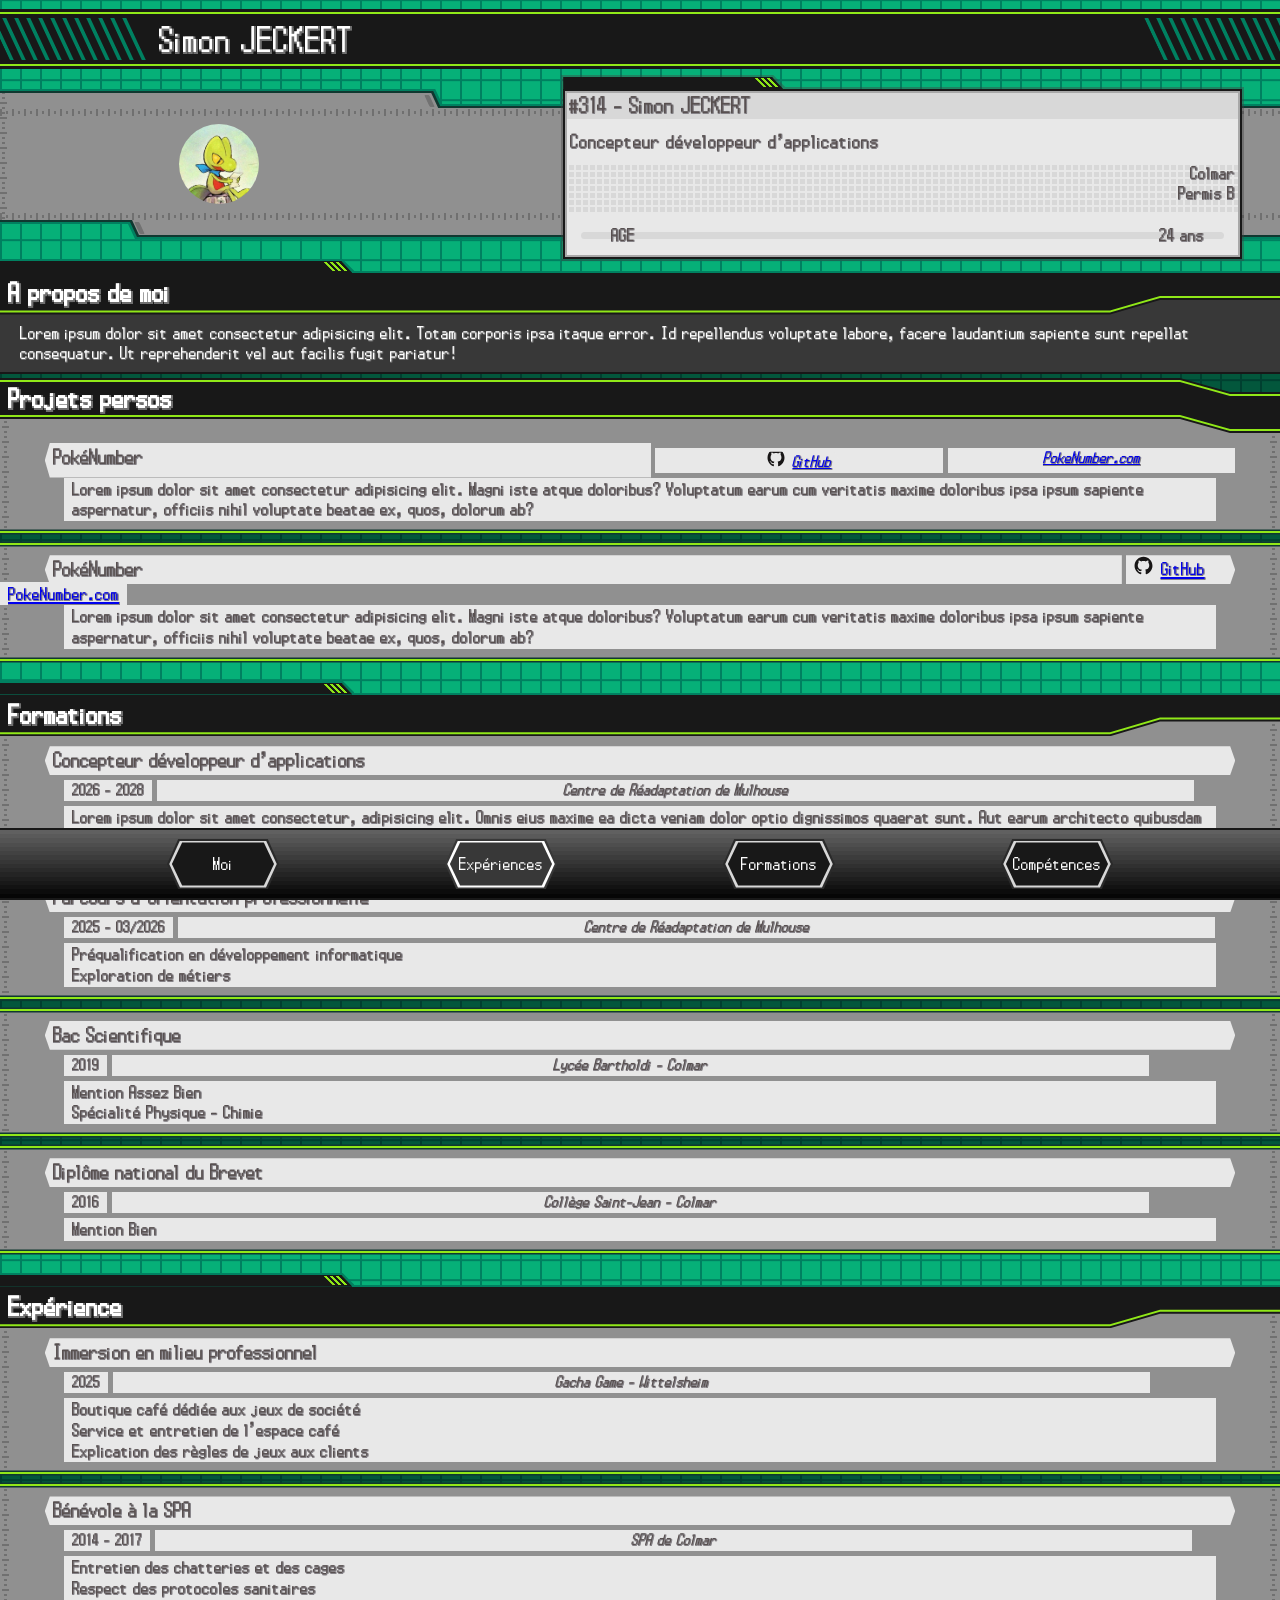
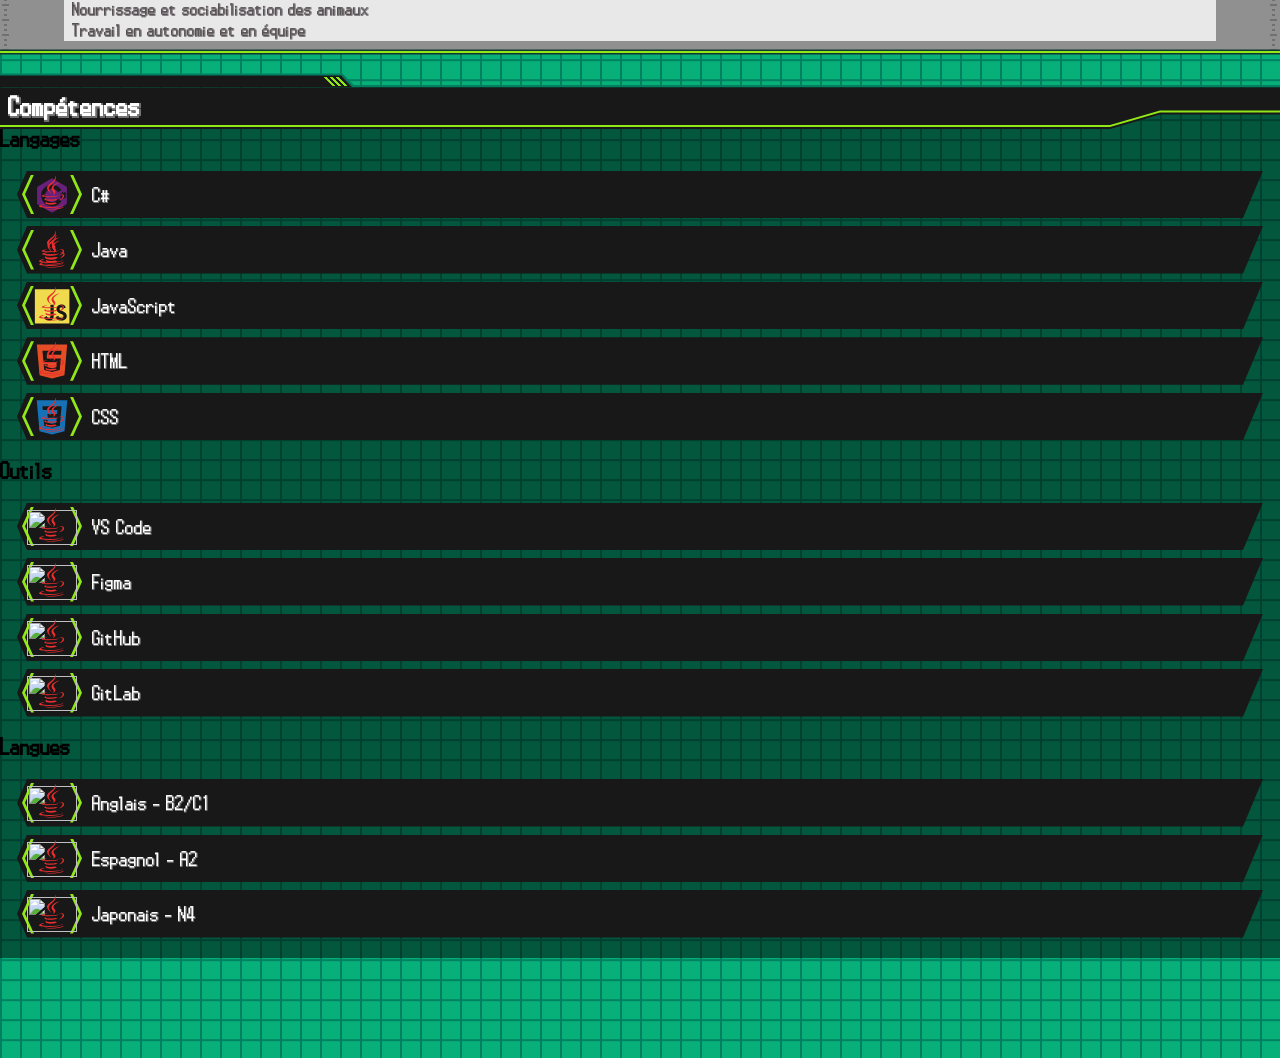
==== docs/index.html @ 5d9e21a4 "proj" ====
<!DOCTYPE html>
<html lang="fr-FR">

<head>
    <meta charset="UTF-8">
    <meta name="viewport" content="width=device-width, initial-scale=1.0">
    <title>Simon JECKERT</title>
    <link rel="stylesheet" href="style.css">
    <meta name="theme-color" content="#06b078">
    <script src="./main.js" defer></script>
</head>

<body>
    <header class="header">
        <div class="lines header__lines"></div>
        <h1>Simon JECKERT</h1>
        <div class="lines header__lines"></div>
    </header>
    <main>

        <article class="me">
            <div class="me__bg_wrapper_wrapper">
                <div class="me__bg_wrapper">
                    <div class="me__bg">
                        <div class="me__bg__line me__bg__line1"></div>
                        <div class="me__bg__line me__bg__line2"></div>
                    </div>
                </div>
            </div>
            <img class="me__img" src="./assets/img/arcko.jpg" alt="">
            <div class="me__box">
                <div class="box_decoration__shadow">
                    <div class="box_decoration">
                        <div class="lines box_decoration__lines"></div>
                    </div>
                </div>
                <header>#314 - Simon JECKERT</header>
                <h2>Concepteur développeur d'applications</h2>
                <div class="square_back">
                    <span>Colmar</span>
                    <br>
                    <span>Permis B</span>
                </div>
                <div class="me__box__other">
                    <div class="me__box__other__info">
                        <span>age</span>
                        <span>24 ans</span>

                    </div>
                </div>

            </div>
        </article>


        <article class="tab" id="me_tab">

            <div class="box_decoration__shadow">
                <div class="box_decoration">
                    <div class="lines box_decoration__lines"></div>
                </div>
            </div>

            <header class="tab__header">
                <h2>A propos de moi</h2>
            </header>

            <p id="me__about">Lorem ipsum dolor sit amet consectetur adipisicing elit. Totam corporis ipsa itaque error.
                Id
                repellendus
                voluptate labore, facere laudantium sapiente sunt repellat consequatur. Ut reprehenderit vel aut
                facilis
                fugit pariatur!</p>


            <section class="projects">
                <header class="section__header">
                    <h2>Projets persos</h2>
                </header>
                <article class="tab__item">
                    <header class="tab__item__header">
                        <h3>PokéNumber</h3>
                        <div>
                            <span><a href="https://github.com/Siclemon/PokeNumber" class="github_link">GitHub</a></span>
                            <span><a href="http://pokenumber.com">PokeNumber.com</a></span>
                        </div>
                    </header>
                    <p>Lorem ipsum dolor sit amet consectetur adipisicing elit. Magni iste atque doloribus? Voluptatum
                        earum cum veritatis maxime doloribus ipsa ipsum sapiente aspernatur, officiis nihil voluptate
                        beatae ex, quos, dolorum ab?</p>
                </article>

                <article class="tab__item">
                    <header class="tab__item__header">
                        <h3>PokéNumber</h3>
                        <a href="https://github.com/Siclemon/PokeNumber" class="github_link">GitHub</a>
                    </header>
                    <a href="http://pokenumber.com" class="me__project__link">PokeNumber.com</a>
                    <p>Lorem ipsum dolor sit amet consectetur adipisicing elit. Magni iste atque doloribus? Voluptatum
                        earum cum veritatis maxime doloribus ipsa ipsum sapiente aspernatur, officiis nihil voluptate
                        beatae ex, quos, dolorum ab?</p>
                </article>
            </section>

        </article>

        <article class="tab" id="education_tab">
            <div class="box_decoration__shadow">
                <div class="box_decoration">
                    <div class="lines box_decoration__lines"></div>
                </div>
            </div>
            <header class="tab__header">
                <h2>Formations</h2>
            </header>
            <article class="tab__item">
                <header class="tab__item__header">
                    <h3>Concepteur développeur d'applications</h3>
                    <div>
                        <time datetime="2026">2026 - 2028</time>
                        <span>Centre de Réadaptation de Mulhouse</span>
                    </div>
                </header>
                <p>Lorem ipsum dolor sit amet consectetur, adipisicing elit. Omnis eius maxime ea dicta veniam dolor
                    optio dignissimos quaerat sunt. Aut earum architecto quibusdam dolorum quidem, non reprehenderit
                    atque aliquid at.</p>
            </article>
            <article class="tab__item">
                <header class="tab__item__header">
                    <h3>Parcours d'orientation professionnelle</h3>
                    <div>
                        <time datetime="">2025 - 03/2026</time>
                        <span>Centre de Réadaptation de Mulhouse</span>
                    </div>
                </header>
                <ul>
                    <li>Préqualification en développement informatique</li>
                    <li>Exploration de métiers</li>
                </ul>
            </article>
            <article class="tab__item">
                <header class="tab__item__header">
                    <h3>Bac Scientifique</h3>
                    <div>
                        <time datetime="">2019</time>
                        <span>Lycée Bartholdi - Colmar</span>
                    </div>
                </header>
                <ul>
                    <li>Mention Assez Bien</li>
                    <li>Spécialité Physique - Chimie</li>
                </ul>
            </article>
            <article class="tab__item">
                <header class="tab__item__header">
                    <h3>Diplôme national du Brevet</h3>
                    <div>
                        <time datetime="">2016</time>
                        <span>Collège Saint-Jean - Colmar</span>
                    </div>
                </header>
                <ul>
                    <li>Mention Bien</li>
                </ul>
            </article>
        </article>

        <article class="tab" id="experience_tab">
            <div class="box_decoration__shadow">
                <div class="box_decoration">
                    <div class="lines box_decoration__lines"></div>
                </div>
            </div>
            <header class="tab__header">
                <h2>Expérience</h2>
            </header>
            <article class="tab__item">
                <header class="tab__item__header">
                    <h3>Immersion en milieu professionnel</h3>
                    <div>
                        <time datetime="2026">2025</time>
                        <span>Gacha Game - Wittelsheim</span>
                    </div>
                </header>
                <ul>
                    <li>Boutique café dédiée aux jeux de société</li>
                    <li>Service et entretien de l’espace café</li>
                    <li>Explication des règles de jeux aux clients</li>
                </ul>
            </article>
            <article class="tab__item">
                <header class="tab__item__header">
                    <h3>Bénévole à la SPA</h3>
                    <div>
                        <time datetime="">2014 - 2017</time>
                        <span>SPA de Colmar</span>
                    </div>
                </header>
                <ul>
                    <li>Entretien des chatteries et des cages</li>
                    <li>Respect des protocoles sanitaires</li>
                    <li>Nourrissage et sociabilisation des animaux</li>
                    <li>Travail en autonomie et en équipe</li>
                </ul>
            </article>
        </article>

        <article class="tab" id="skills_tab">
            <div class="box_decoration__shadow">
                <div class="box_decoration">
                    <div class="lines box_decoration__lines"></div>
                </div>
            </div>
            <header class="tab__header">
                <h2>Compétences</h2>
            </header>
            <h3>Langages</h3>
            <ul>
                <li>C#</li>
                <li>Java</li>
                <li>JavaScript</li>
                <li>HTML</li>
                <li>CSS</li>
            </ul>
            <h3>Outils</h3>
            <ul>
                <li>VS Code</li>
                <li>Figma</li>
                <li>GitHub</li>
                <li>GitLab</li>
            </ul>
            <h3>Langues</h3>
            <ul>
                <li>Anglais - B2/C1</li>
                <li>Espagnol - A2</li>
                <li>Japonais - N4</li>
            </ul>
        </article>

    </main>
    <nav>
        <ul>
            <li class="nav__button">
                <div><button type="button" class="nav__button" id="me">Moi</button></div>
            </li>
            <li class="active nav__button">
                <div><button type="button" class="nav__button" id="experience">Expériences</button></div>
            </li>
            <li class="nav__button">
                <div><button type="button" class="nav__button" id="education">Formations</button></div>
            </li>
            <li class="nav__button">
                <div><button type="button" class="nav__button" id="skills">Compétences</button></div>
            </li>
        </ul>
    </nav>

</body>

</html>
---- docs/style.css ----
:root {
    --bg-color: #06b078;
    --bg-grid-color: #008060;
    --header-bg: #181818;
    --light-accent: #90e818;
    --medium-accent: #008060;

    --light-box-bg: #e8e8e8;
    --light-gray: #d8d8d8;
    --dark-box-bg: #383838;

    --border-accent: #103830;
    --grey-box-bg: #909090;

    /* --text-shadow: 1px 1px 0 var(--text-shadow-color), 0px 1px 0 var(--text-shadow-color), 1px 0px 0 var(--text-shadow-color); */

    --light-text-color: #fff;
    --light-text-shadow: 1px 1px 0 #707070, 0px 1px 0 #707070, 1px 0px 0 #707070;
    --light-text-shadow-big: 2px 2px 0 #707070, 0px 2px 0 #707070, 2px 0px 0 #707070;

    --dark-text-color: #585050;
    --dark-text-shadow: 1px 1px 0 #858287, 0px 1px 0 #858287, 1px 0px 0 #858287;
}

* {
    letter-spacing: calc(progress(1em, 18px, 48px) * -0.025em);
}

body {
    margin: 0;
    overflow-x: hidden;

    background-color: var(--bg-color);
    background-image: linear-gradient(var(--bg-grid-color) 2px, transparent 1px), linear-gradient(to right, var(--bg-grid-color) 2px, transparent 1px);
    background-size: 20px 20px;
    background-position: 0px;
    animation: bg_sliding 6s linear infinite;

    font-family: "Pokemon BW";
    /* height: 2000px; */
    min-height: 100vh;
    padding-bottom: 100px;
}

html {
    overflow-x: hidden;
    font-size: 1.3rem;
    line-height: 1em;
}

.box_decoration__shadow {
    height: 12px;
    width: 80px;
    background: rgba(66, 66, 66, 0.4);
    position: absolute;
    top: -16px;
    left: -4px;
    clip-path: polygon(0 0, calc(100% - 12px) 0, 100% 100%, 100% 200%, 0 200%);

    .box_decoration {
        height: 12px;
        width: calc(100% - 4px);
        background: var(--header-bg);

        margin-top: 2px;
        margin-left: 2px;
        clip-path: polygon(0 0, calc(100% - 11px) 0, 100% 100%, 0 100%);
        display: flex;
        justify-content: end;
        align-items: center;

        .box_decoration__lines {
            margin-right: 6px;
            width: 18px;
            height: 75%;

            background-image: linear-gradient(to right, var(--light-accent) 3px, transparent 1px);
            background-size: 6px 80%;
            transform: skew(45deg);
        }

        /* 
        background-image:
            linear-gradient(to right, var(--header-bg), var(--header-bg)),
            linear-gradient(to right, var(--bg-grid-color) 4px, transparent 1px);
        background-size: 20px 20px;
        background-repeat: no-repeat, repeat;
        background-position:
            left,
            right; */

        /* background: 
            linear-gradient(to right, var(--header-bg), var(--header-bg)) left no-repeat,
            linear-gradient(to right, var(--light-accent) 2px, var(--header-bg) 1px) right repeat;
        background-size: 4px 100%; */
    }
}


.header {
    margin-top: 12px;
    height: 2.4rem;
    background-color: var(--header-bg);
    border-top: 2px solid var(--light-accent);
    border-bottom: 2px solid var(--light-accent);
    box-shadow: 0 0 0 3px var(--header-bg);
    display: grid;
    grid-template-columns: 1fr 7fr 1fr;
    align-items: center;
    gap: 20px;
    width: 101vw;

    h1 {
        color: var(--light-text-color);
        margin: 0 0 0 0;
        font-size: 2rem;
        text-shadow: var(--light-text-shadow-big);
        font-weight: 400;
    }

    .header__lines {
        height: 84%;

        background-image: linear-gradient(to right, var(--bg-grid-color) 4px, transparent 1px);
        background-size: 12px 10px;
        transform: skew(25deg);
    }
}

.me {
    position: relative;

    .me__bg_wrapper_wrapper {
        margin-top: 23px;
        clip-path: polygon(0 0, 34% 0, calc(34% + 7px) 10%, 100% 10%, 100% 100%, calc(10% + 7px) 100%, 10% 90%, 0 90%);
        height: 150px;
        width: 100vw;
        background: var(--bg-grid-color);

        .me__bg_wrapper {
            clip-path: polygon(0 2px, calc(34% - 2px) 2px, calc(34% + 5px) calc(10% + 2px), 100% calc(10% + 2px), 100% calc(100% - 2px), calc(10% + 9px) calc(100% - 2px), calc(10% + 2px) calc(90% - 2px), 0 calc(90% - 2px));
            background: var(--border-accent);
            height: 100%;
            width: 100%;
            position: relative;

            .me__bg {
                clip-path: polygon(0 4px, calc(34% - 4px) 4px, calc(34% + 3px) calc(10% + 4px), 100% calc(10% + 4px), 100% calc(100% - 4px), calc(10% + 11px) calc(100% - 4px), calc(10% + 4px) calc(90% - 4px), 0 calc(90% - 4px));
                height: 100%;
                width: 100%;
                position: relative;
                background: url(./assets/img/graduations-horr.png) repeat-x 0px 20px, url(./assets/img/graduations-horr.png) repeat-x 0px 124px, url(./assets/img/graduations-verr.png) repeat-y 0px 0px;
                background-color: var(--grey-box-bg);
                animation: me__bg_slide 6s linear infinite;
                /* image-rendering: optimizeSpeed; */

                .me__bg__line {
                    height: 12px;
                    width: 5px;
                    background: #727272;
                    position: absolute;
                    transform: skew(25deg);
                    border-radius: 15%;
                }

                .me__bg__line1 {
                    left: calc(34% - 8px);
                    top: 6px;
                }

                .me__bg__line2 {
                    left: calc(10% + 9px);
                    top: 133px;
                }
            }
        }
    }

    .me__img {
        height: 80px;
        border-radius: 100%;
        position: absolute;
        left: 14%;
        top: calc(50% - 40px);
    }

    .me__box {
        background: var(--light-box-bg);
        height: 170px;
        width: 53%;
        position: absolute;
        left: 44%;
        top: 0px;
        box-sizing: border-box;
        border: solid 2px var(--header-bg);
        box-shadow: 0 0 0 2px rgba(66, 66, 66, 0.4), inset 0 0 0 2px #a8a8a8;
        color: var(--dark-text-color);
        text-shadow: var(--dark-text-shadow);
        padding: 2px;
        font-size: 1rem;
        display: flex;
        flex-direction: column;
        justify-content: space-between;
        padding-bottom: 10px;
        /* filter: drop-shadow(1px 1px rgba(0, 0, 0, 0.4)) drop-shadow(1px -1px rgba(0, 0, 0, 0.4))
        drop-shadow(-1px 1px rgba(0, 0, 0, 0.4)) drop-shadow(-1px -1px rgba(0, 0, 0, 0.4)); */

        .box_decoration__shadow {
            width: 17.5vw;
            /* left: calc(-0.1vw - 3px); */
        }

        header {
            background: var(--light-gray);
            padding: 2px 0 3px 2px;
            font-size: 1.3rem;
        }

        h2 {
            font-size: 1.1em;
            line-height: 0.85em;
            margin: 0 3px;
            font-weight: 400;
        }

        .square_back {
            height: round(30%, 7px);
            width: 100%;
            background-color: var(--light-gray);
            background-image: linear-gradient(var(--light-box-bg) 2px, transparent 1px), linear-gradient(to right, var(--light-box-bg) 2px, transparent 1px);
            background-size: 7px 7px;
            text-align: end;

            span {
                margin-right: 3px;
            }
        }

        .me__box__other {
            display: flex;
            flex-direction: column;
            align-items: center;
            justify-content: start;
            padding: 8px 0;
            gap: 8px;

            .me__box__other__info {
                width: 94%;
                display: flex;
                justify-content: space-between;
                align-items: center;
                padding: 0 3%;
                background: var(--light-gray);
                height: 7px;
                width: 90%;
                border-radius: 5px;

                span:nth-child(odd) {
                    text-transform: uppercase;
                    margin-left: 10px;
                }
            }
        }


    }

}

.tab {
    display: flex;
    flex-direction: column;
    background: rgb(0 0 0 / 0.5);
    /* height: 50vh; */

    overflow: visible;
    position: relative;
    border-top: solid 2px var(--bg-grid-color);
    margin-top: 32px;

    .box_decoration__shadow {
        width: 28vw;
        top: -14px;
        background: var(--bg-grid-color);
    }

    .tab__header {
        background: var(--header-bg);
        color: var(--light-text-color);
        height: 2rem;
        clip-path: polygon(0 0, 100% 0, 100% 65%, calc(100% - 120px) 65%, calc(100% - 170px) 100%, 0 100%);

        h2 {
            margin: 4px 8px;
            text-shadow: var(--light-text-shadow-big);
            line-height: 1em;
        }
    }

    .tab__header::before {
        content: "";
        position: absolute;
        height: 2rem;
        width: 100%;
        clip-path: polygon(0 calc(100% - 4px), calc(100% - 170px) calc(100% - 4px), calc(100% - 120px) calc(65% - 4px), 100% calc(65% - 4px), 100% calc(65% - 2px), calc(100% - 120px) calc(65% - 2px), calc(100% - 170px) calc(100% - 2px), 0 calc(100% - 2px));
        background: var(--light-accent);
    }

    .tab__item {
        background: #4a4a4a;
        border-top: #949494 2px solid;
        border-bottom: #949494 2px solid;
        box-shadow: 0 1.5px 0 #181818, 0 -1.5px 0 #181818, inset 0 1.5px 0 #181818, inset 0 -1.5px 0 #181818;
        text-shadow: var(--dark-text-shadow);
        color: var(--dark-text-color);
        margin-top: 10px;
        padding: 10px 0;

        background: url(./assets/img/graduations-verr.png) repeat-y 2px 0px, url(./assets/img/graduations-verr.png) repeat-y calc(100% - 3px) 0px var(--grey-box-bg);
        border-top: 2px solid var(--border-accent);
        border-bottom: 2px solid var(--light-accent);
        border-top: 2px solid var(--light-accent);
        box-shadow: 0 1.5px 0 var(--border-accent), 0 -1.5px 0 var(--border-accent), inset 0 1.5px 0 var(--border-accent), inset 0 -1.5px 0 var(--border-accent);

        h3,
        p,
        time,
        span,
        ul,
        a {
            background: var(--light-box-bg);
            width: 90%;
            /* margin: 10px auto; */
            /* padding: 2px 15x; */
            padding: 1px 8px;
            box-sizing: border-box;
        }

        .tab__item__header {

            h3 {
                clip-path: polygon(0 50%, 5px 0, calc(100% - 5px) 0, 100% 50%, calc(100% - 5px) 100%, 5px 100%);
                width: 93%;

                font-size: 1.2rem;
                line-height: 100%;
                font-weight: normal;

                margin: 0 auto;
                padding: 2px 8px;
            }

            div {
                display: flex;
                width: 90%;
                /* clip-path: polygon(0 0, 100% 0, calc(100% - 10px) 100%, 10px 100%); */
                margin: 5px auto;
                gap: 5px;

                time,
                span,
                a {
                    /* background-image: linear-gradient(to bottom, var(--light-gray), var(--light-box-bg)); */
                    font-size: 0.9rem;
                    /* padding: 2px 8px; */
                    padding: 0 8px;
                    /* background: none; */
                }

                time,
                a {
                    /* margin-top: 3px;
                    margin-left: 2.5%; */
                    width: fit-content;
                    text-wrap: nowrap;
                    /* padding-left: 12px;
                    padding-right: 5px; */
                }

                span {
                    /* padding-left: 5px; */
                    text-align: center;
                    font-style: italic;
                }
            }
        }


        p {
            margin: 0 auto;
            font-size: 1rem;
            line-height: 1;
            /* font-family: Arial, Helvetica, sans-serif; */
        }

        ul {
            list-style: none;
            margin: 0 auto;
            font-size: 1rem;
            line-height: 1;
        }
    }

    .tab__item:first-of-type {
        padding-top: 30px;
        margin-top: -22px;
    }
}


#me_tab {

    #me__about {
        /* border-top: solid 2px var(--header-bg); */
        border-bottom: solid 2px var(--header-bg);
        /* box-shadow: 0 0 0 2px var(--bg-grid-color); */
        color: var(--light-text-color);
        text-shadow: var(--light-text-shadow);
        font-size: 1rem;
        padding: 26px 8px 8px 20px;
        margin: 0;
        padding-top: 30px;
        margin-top: -22px;
        background: var(--dark-box-bg);
    }


    .section__header {
        background: var(--header-bg);
        color: var(--light-text-color);
        height: 55px;
        clip-path: polygon(0 35%, 10px 35%, 60px 0, 100% 0,
                100% 65%, calc(100% - 10px) 65%, calc(100% - 60px) 100%, 0 100%);
        /* clip-path: polygon(0 23%, 120px 23%, 170px 0, 100% 0, 100% 100%, 0 100%); */
        clip-path: polygon(0 0, calc(100% - 100px) 0, calc(100% - 50px) 14px, 100% 14px, 100% 100%, calc(100% - 50px) 100%, calc(100% - 100px) calc(100% - 14px), 0 calc(100% - 14px));


        h2 {
            margin: 4px 8px;
            text-shadow: var(--light-text-shadow-big);
            line-height: 2rem;
        }
    }

    .section__header::before {
        content: "";
        position: absolute;
        height: 55px;
        width: 100%;
        clip-path: polygon(0 calc(100% - 4px), calc(100% - 60px) calc(100% - 4px), calc(100% - 10px) calc(65% - 4px), 100% calc(65% - 4px),
                100% calc(65% - 2px), calc(100% - 10px) calc(65% - 2px), calc(100% - 60px) calc(100% - 2px), 0 calc(100% - 2px),
                0 calc(100% - 4px),
                0 calc(35% + 2px), 10px calc(35% + 2px), 60px 2px, 100% 2px,
                100% 4px, 60px 4px, 10px calc(35% + 4px), 0 calc(35% + 4px),
                0 calc(35% + 2px));
        /* clip-path: polygon(
            0 calc(23% + 2px), 120px calc(23% + 2px), 170px 2px, 100% 2px,
            100% 4px, 170px 4px, 120px calc(23% + 4px), 0 calc(23% + 4px),
            0 calc(23% + 2px)); */
        clip-path: polygon(0 0, calc(100% - 100px) 0, calc(100% - 50px) 14px, 100% 14px, 100% 100%, calc(100% - 50px) 100%, calc(100% - 100px) calc(100% - 14px), 0 calc(100% - 14px));
        clip-path: polygon(0 2px, calc(100% - 100px) 2px, calc(100% - 50px) 16px, 100% 16px,
                100% 18px, calc(100% - 50px) 18px, calc(100% - 100px) 4px, 0 4px,
                0 2px,
                100% calc(100% - 4px), calc(100% - 50px) calc(100% - 4px), calc(100% - 100px) calc(100% - 18px), 0 calc(100% - 18px),
                0 calc(100% - 16px), calc(100% - 100px) calc(100% - 16px), calc(100% - 50px) calc(100% - 2px), 100% calc(100% - 2px),
                100% calc(100% - 4px));


        background: var(--light-accent);
    }

    .tab__item {
        .tab__item__header {
            display: flex;
            flex-direction: row;
            width: 93%;
            margin: auto;
            gap: 4px;

            h3 {
                clip-path: polygon(0 50%, 5px 0, 100% 0, 100% 100%, 5px 100%);
            }

            .github_link {
                width: 14ch;
                clip-path: polygon(0 0, calc(100% - 5px) 0, 100% 50%, calc(100% - 5px) 100%, 0 100%);
            }

            .github_link::before {
                content: url(./assets/img/github-original.svg);
                display: inline-block;
                margin-right: 1ch;
                height: 0.9rem;
                width: 0.9rem;
            }

            .me__project__link {
                margin: 3px auto;
            }
        }
    }


}

#skills_tab {
    h3 {
        font-size: 1.3rem;
        margin: 0;
    }

    ul {
        list-style: none;
        padding: 0;
        display: flex;
        flex-direction: column;
        gap: 8px;
        text-shadow: var(--light-text-shadow);

        li {
            font-size: 1.15rem;
            color: var(--light-text-color);
            height: 1.9rem;
            line-height: 1.9rem;
            background-color: var(--header-bg);
            padding: 4px 8px;
            padding-left: 75px;
            margin: 0 17px;
            clip-path: polygon(10px 0, 100% 0, calc(100% - 20px) 100%, 10px 100%, 0 50%);
            animation: list_light 10s infinite backwards;
        }

        li::before {
            content: "";
            display: block;
            width: 60px;
            height: 1.9rem;
            background: var(--light-accent);
            margin-left: -70px;
            position: absolute;
            clip-path: polygon(9px 0, 12px 0, 3px 50%, 12px 100%, 9px 100%, 0 50%, 9px 0,
                    48px 0, 51px 0, 60px 50%, 51px 100%, 48px 100%, 57px 50%, 48px 0);
        }

        li::after {
            content: "";
            display: block;
            width: 50px;
            height: 1.7rem;
            position: absolute;
            left: 27px;
            margin-top: -1.9rem;
            background-image: url(./assets/img/java-plain.svg);
            background-repeat: no-repeat;
            background-position: 50% 50%;
        }
    }
}

@keyframes list_light {
    90% {
        background-color: var(--header-bg);
        color: var(--light-text-color);
        text-shadow: var(--light-text-shadow);
    }

    91.5% {
        background-color: #315a10;
        color: #d6ff7b;
        text-shadow: 1px 1px 0 var(--light-accent), 0px 1px 0 var(--light-accent), 1px 0px 0 var(--light-accent);
    }

    100% {
        background-color: #315a10;
        color: #d6ff7b;
    }
}

nav {
    position: fixed;
    bottom: 0px;
    width: 100%;
    background-image: linear-gradient(to bottom,
            #606060 0% 6.25%,
            #5a5a5a 6.25% 12.5%,
            #545454 12.5% 18.75%,
            #4e4e4e 18.75% 25%,
            #484848 25% 31.25%,
            #424242 31.25% 37.5%,
            #3c3c3c 37.5% 43.75%,
            #363636 43.75% 50%,
            #303030 50% 56.25%,
            #2a2a2a 56.25% 62.5%,
            #242424 62.5% 68.75%,
            #1e1e1e 68.75% 75%,
            #181818 75% 81.25%,
            #121212 81.25% 87.5%,
            #0c0c0c 87.5% 93.75%,
            #060606 93.75% 93.75%);
    border-top: 2px solid var(--header-bg);
    border-bottom: 2px solid var(--header-bg);
    box-sizing: border-box;
    padding: 8px 0;

    ul {
        list-style: none;
        margin: 1px;
        padding: 0;
        display: flex;
        justify-content: space-evenly;
        align-items: center;

        li {
            clip-path: polygon(10% 0, 90% 0, 100% 50%, 90% 100%, 10% 100%, 0 50%);
            height: 2.4rem;
            display: flex;
            justify-content: center;
            align-items: center;
            width: 14ch;
            background: #2a2a2a;

            div {
                clip-path: inherit;
                background: var(--light-gray);
                height: 94%;
                width: 96%;
                display: flex;
                justify-content: center;
                align-items: center;

                button {
                    clip-path: inherit;
                    display: block;
                    height: 92%;
                    width: 95%;
                    line-height: 2rem;
                    color: var(--light-text-color);
                    text-align: center;
                    font-size: 1rem;
                    background-color: var(--header-bg);
                    pointer-events: auto;
                    font-family: "Pokemon BW";
                    border: none;
                }
            }
        }

        li:has(button:hover, button:active),
        li.active {
            background: var(--dark-box-bg);

            div {
                background-color: var(--light-text-color);

                button {
                    color: var(--light-text-color);
                    background-color: var(--dark-box-bg);
                }
            }
        }

    }
}

@keyframes bg_sliding {
    100% {
        background-position: -180px;
    }
}

@keyframes me__bg_slide {
    0% {
        background: url(./assets/img/graduations-horr.png) repeat-x 0px 20px, url(./assets/img/graduations-horr.png) repeat-x 0px 124px, url(./assets/img/graduations-verr.png) repeat-y 0px 0px;
        background-color: var(--grey-box-bg);
    }

    100% {
        background: url(./assets/img/graduations-horr.png) repeat-x -180px 20px, url(./assets/img/graduations-horr.png) repeat-x -180px 124px, url(./assets/img/graduations-verr.png) repeat-y 0px 0px;
        background-color: var(--grey-box-bg);
    }
}

@font-face {
    font-family: "Pokemon BW";
    src: url('./assets/fonts/pokemon-bw.otf.woff2');
}
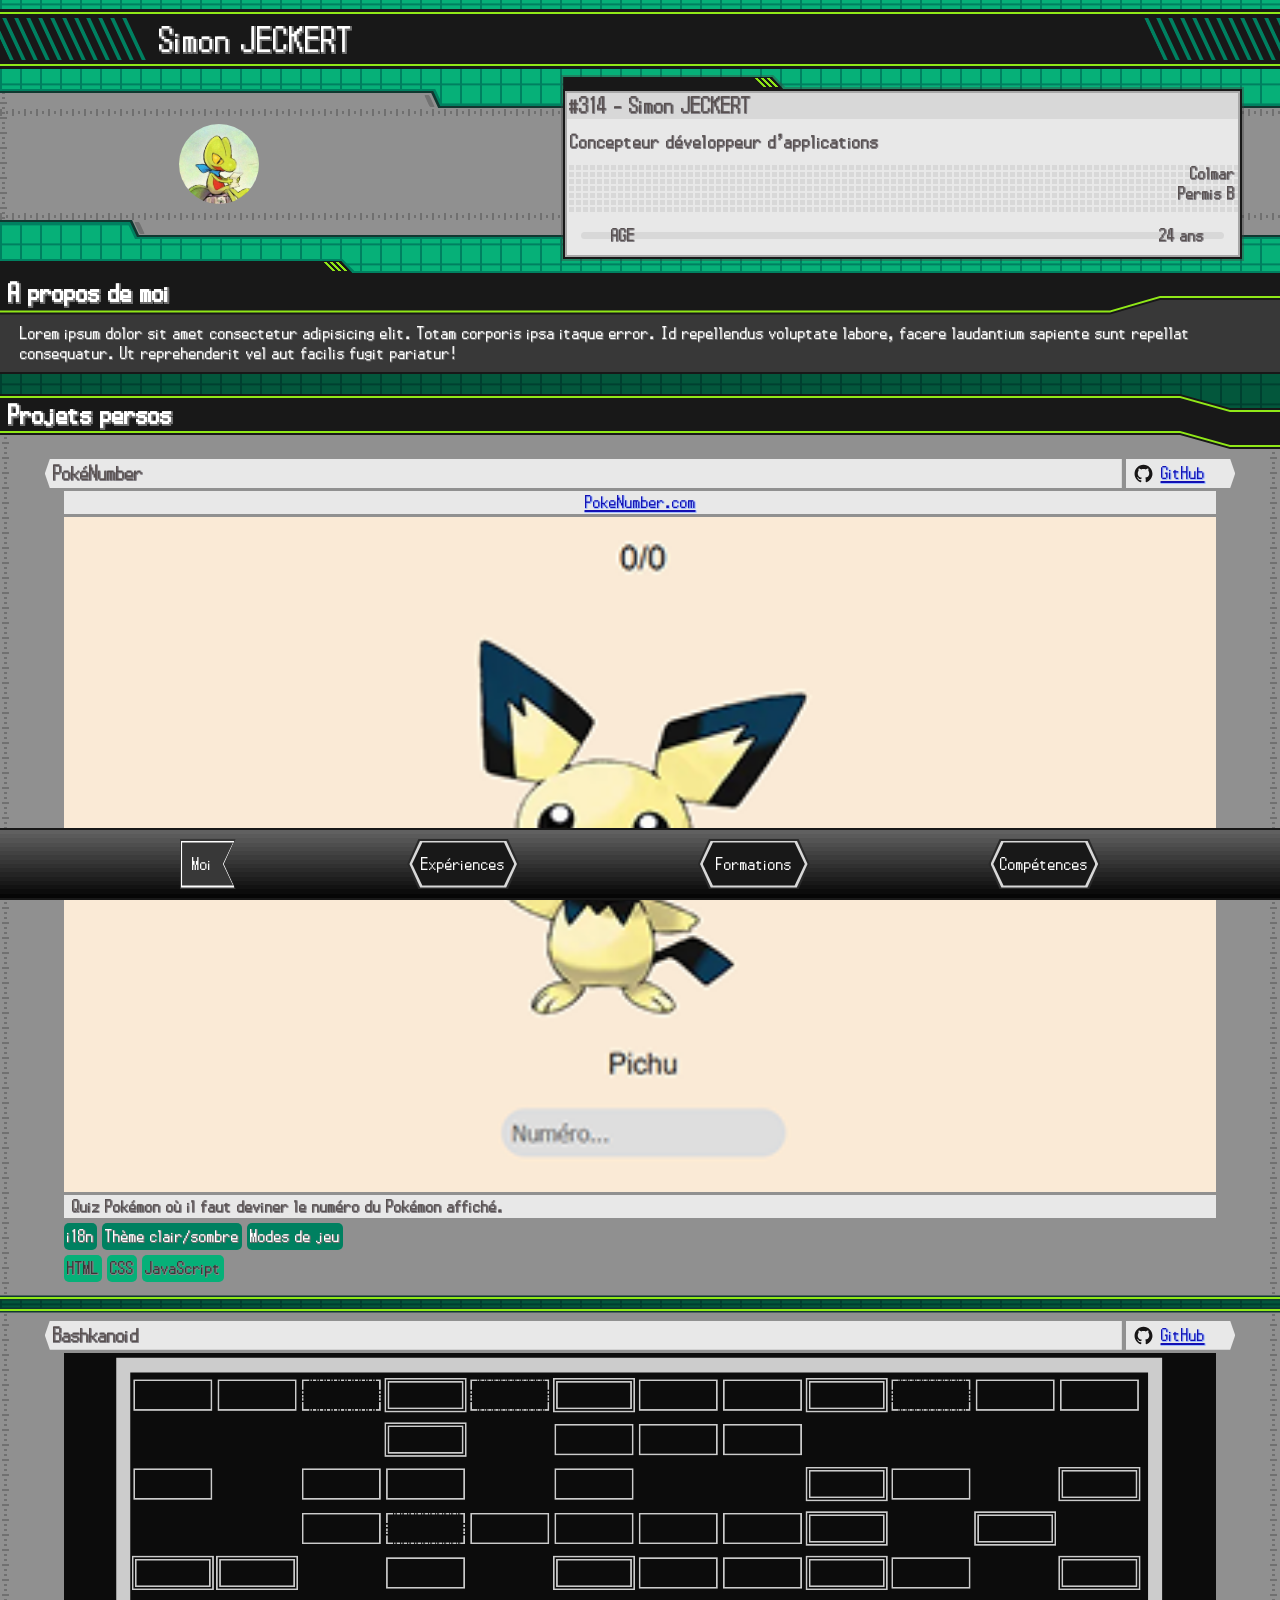
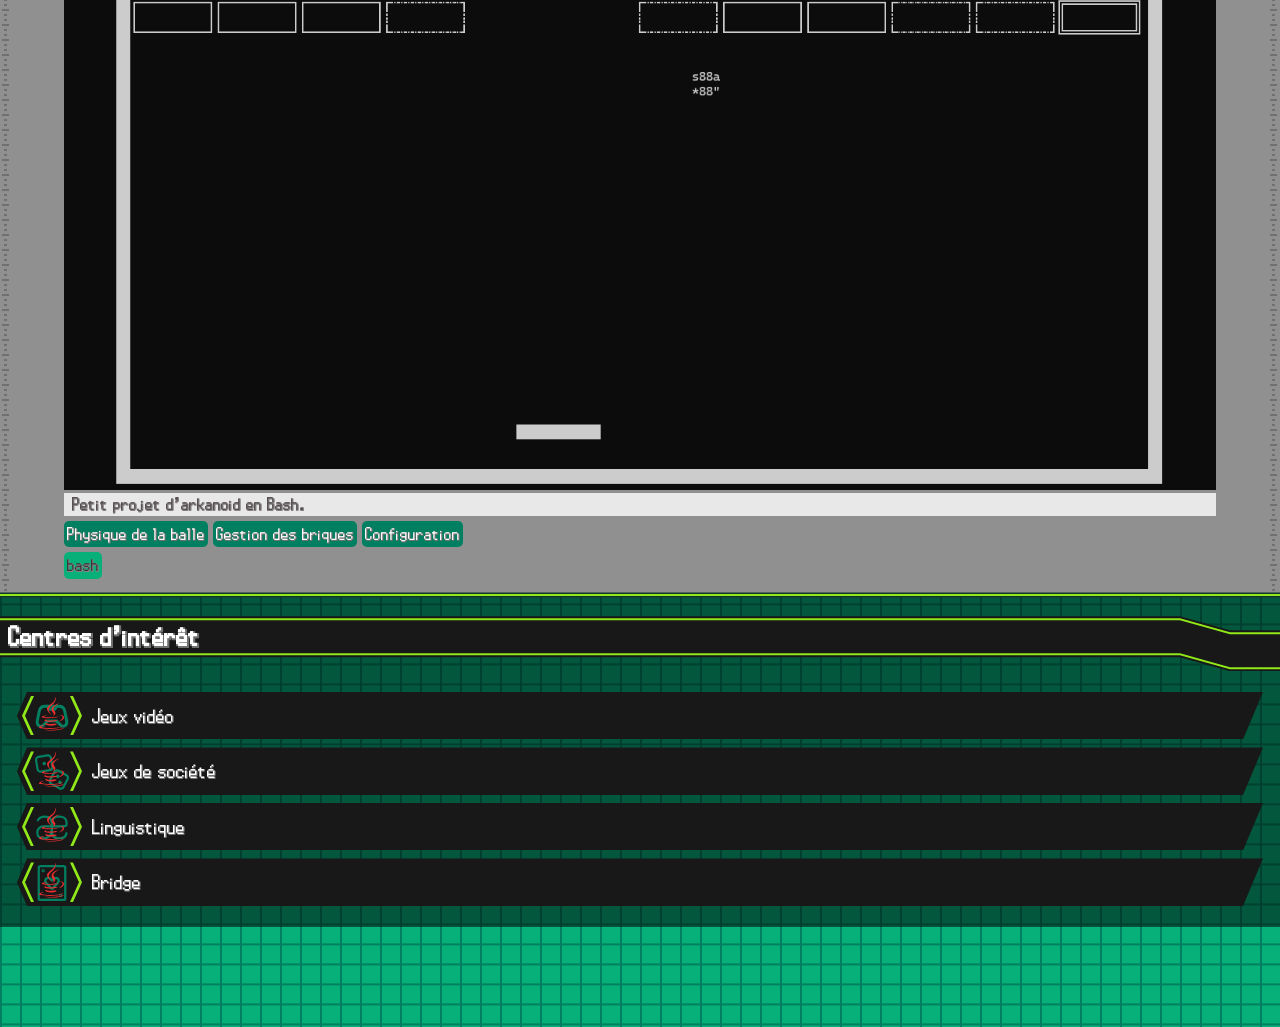
==== commit 625b0413: "projets persos, centres d'intérêt" ====
--- a/docs/index.html
+++ b/docs/index.html
@@ -77,18 +77,6 @@
                 <header class="section__header">
                     <h2>Projets persos</h2>
                 </header>
-                <article class="tab__item">
-                    <header class="tab__item__header">
-                        <h3>PokéNumber</h3>
-                        <div>
-                            <span><a href="https://github.com/Siclemon/PokeNumber" class="github_link">GitHub</a></span>
-                            <span><a href="http://pokenumber.com">PokeNumber.com</a></span>
-                        </div>
-                    </header>
-                    <p>Lorem ipsum dolor sit amet consectetur adipisicing elit. Magni iste atque doloribus? Voluptatum
-                        earum cum veritatis maxime doloribus ipsa ipsum sapiente aspernatur, officiis nihil voluptate
-                        beatae ex, quos, dolorum ab?</p>
-                </article>
 
                 <article class="tab__item">
                     <header class="tab__item__header">
@@ -96,10 +84,55 @@
                         <a href="https://github.com/Siclemon/PokeNumber" class="github_link">GitHub</a>
                     </header>
                     <a href="http://pokenumber.com" class="me__project__link">PokeNumber.com</a>
-                    <p>Lorem ipsum dolor sit amet consectetur adipisicing elit. Magni iste atque doloribus? Voluptatum
-                        earum cum veritatis maxime doloribus ipsa ipsum sapiente aspernatur, officiis nihil voluptate
-                        beatae ex, quos, dolorum ab?</p>
+                    <img src="./assets/img/pokenumber.png"
+                        alt="Capture d'écran de PokeNumber.com. Sprite du Pokémon Pichu et champ de texte.">
+                    <p>Quiz Pokémon où il faut deviner le numéro du Pokémon affiché.</p>
+
+                    <ul class="me__project__features">
+                        <li>i18n</li>
+                        <li>Thème clair/sombre</li>
+                        <li>Modes de jeu</li>
+                    </ul>
+
+                    <ul class="me__project__technos">
+                        <li>HTML</li>
+                        <li>CSS</li>
+                        <li>JavaScript</li>
+                    </ul>
                 </article>
+
+                <article class="tab__item">
+                    <header class="tab__item__header">
+                        <h3>Bashkanoid</h3>
+                        <a href="https://github.com/Siclemon/bashkanoid" class="github_link">GitHub</a>
+                    </header>
+                    <img src="./assets/img/bashkanoid.png"
+                        alt="Capture d'écran de Bashkanoid. Écran de terminal avec des briques une balle et la plateforme du joueur.">
+                    <p>Petit projet d'arkanoid en Bash.</p>
+                    <ul class="me__project__features">
+                        <li>Physique de la balle</li>
+                        <li>Gestion des briques</li>
+                        <li>Configuration</li>
+                    </ul>
+                    <ul class="me__project__technos">
+                        <li>bash</li>
+                    </ul>
+
+                </article>
+            </section>
+
+            <section class="interests">
+                <header class="section__header">
+                    <h2>Centres d'intérêt</h2>
+                </header>
+
+                <ul>
+                    <li>Jeux vidéo</li>
+                    <li>Jeux de société</li>
+                    <li>Linguistique</li>
+                    <li>Bridge</li>
+                </ul>
+
             </section>
 
         </article>
@@ -240,10 +273,10 @@
     </main>
     <nav>
         <ul>
+            <li class="active nav__button">
+                <div><button type="button" class="nav__button" id="me">Moi</button></div>
+            </li>
             <li class="nav__button">
-                <div><button type="button" class="nav__button" id="me">Moi</button></div>
-            </li>
-            <li class="active nav__button">
                 <div><button type="button" class="nav__button" id="experience">Expériences</button></div>
             </li>
             <li class="nav__button">
--- a/docs/style.css
+++ b/docs/style.css
@@ -433,7 +433,7 @@
                 100% 65%, calc(100% - 10px) 65%, calc(100% - 60px) 100%, 0 100%);
         /* clip-path: polygon(0 23%, 120px 23%, 170px 0, 100% 0, 100% 100%, 0 100%); */
         clip-path: polygon(0 0, calc(100% - 100px) 0, calc(100% - 50px) 14px, 100% 14px, 100% 100%, calc(100% - 50px) 100%, calc(100% - 100px) calc(100% - 14px), 0 calc(100% - 14px));
-
+        margin-top: 20px;
 
         h2 {
             margin: 4px 8px;
@@ -465,11 +465,17 @@
                 0 calc(100% - 16px), calc(100% - 100px) calc(100% - 16px), calc(100% - 50px) calc(100% - 2px), 100% calc(100% - 2px),
                 100% calc(100% - 4px));
 
-
         background: var(--light-accent);
     }
 
     .tab__item {
+
+        a {
+            color: oklch(36% 0.23 267);
+            text-underline-offset: 2px;
+            text-shadow: 1px 1px 0 oklch(80% 0.10 267), 0px 1px 0 oklch(80% 0.10 267), 1px 0px 0 oklch(80% 0.10 267);
+        }
+
         .tab__item__header {
             display: flex;
             flex-direction: row;
@@ -484,6 +490,8 @@
             .github_link {
                 width: 14ch;
                 clip-path: polygon(0 0, calc(100% - 5px) 0, 100% 50%, calc(100% - 5px) 100%, 0 100%);
+                display: flex;
+                align-items: center;
             }
 
             .github_link::before {
@@ -494,16 +502,51 @@
                 width: 0.9rem;
             }
 
-            .me__project__link {
-                margin: 3px auto;
-            }
-        }
-    }
-
-
-}
-
-#skills_tab {
+        }
+
+        .me__project__link {
+            display: block;
+            margin: 3px auto;
+            width: 90%;
+            text-align: center;
+        }
+
+        img {
+            display: block;
+            margin: 3px auto;
+            width: 90%;
+        }
+
+        .me__project__features, .me__project__technos {
+            display: flex;
+            margin: 5px 5%;
+            gap: 5px;
+            background: none;
+            width: 90%;
+            padding: 0;
+            flex-wrap: wrap;
+
+            li {
+                background: var(--light-box-bg);
+                padding: 3px;
+                border-radius: 5px;
+                background: var(--bg-color);
+                color: var(--dark-box-bg);
+            }
+        }
+        
+        .me__project__features li {
+            background: var(--bg-grid-color);
+            color: var(--light-text-color);
+            text-shadow: var(--light-text-shadow);
+        }
+    }
+
+
+}
+
+#skills_tab,
+.interests {
     h3 {
         font-size: 1.3rem;
         margin: 0;
@@ -573,6 +616,7 @@
     100% {
         background-color: #315a10;
         color: #d6ff7b;
+        text-shadow: 1px 1px 0 var(--light-accent), 0px 1px 0 var(--light-accent), 1px 0px 0 var(--light-accent);
     }
 }
 
@@ -645,6 +689,21 @@
             }
         }
 
+        li:has(#me) {
+            width: 7ch;
+            /* height: 2rem; */
+            clip-path: polygon(0 0, 100% 0, 80% 50%, 100% 100%, 0 100%);
+            /* margin-top: -7px; */
+            /* align-self: end; */
+            margin-right: -7px;
+
+            button {
+                line-height: 1.5rem;
+                text-align: left;
+                padding-left: 10px;
+            }
+        }
+
         li:has(button:hover, button:active),
         li.active {
             background: var(--dark-box-bg);
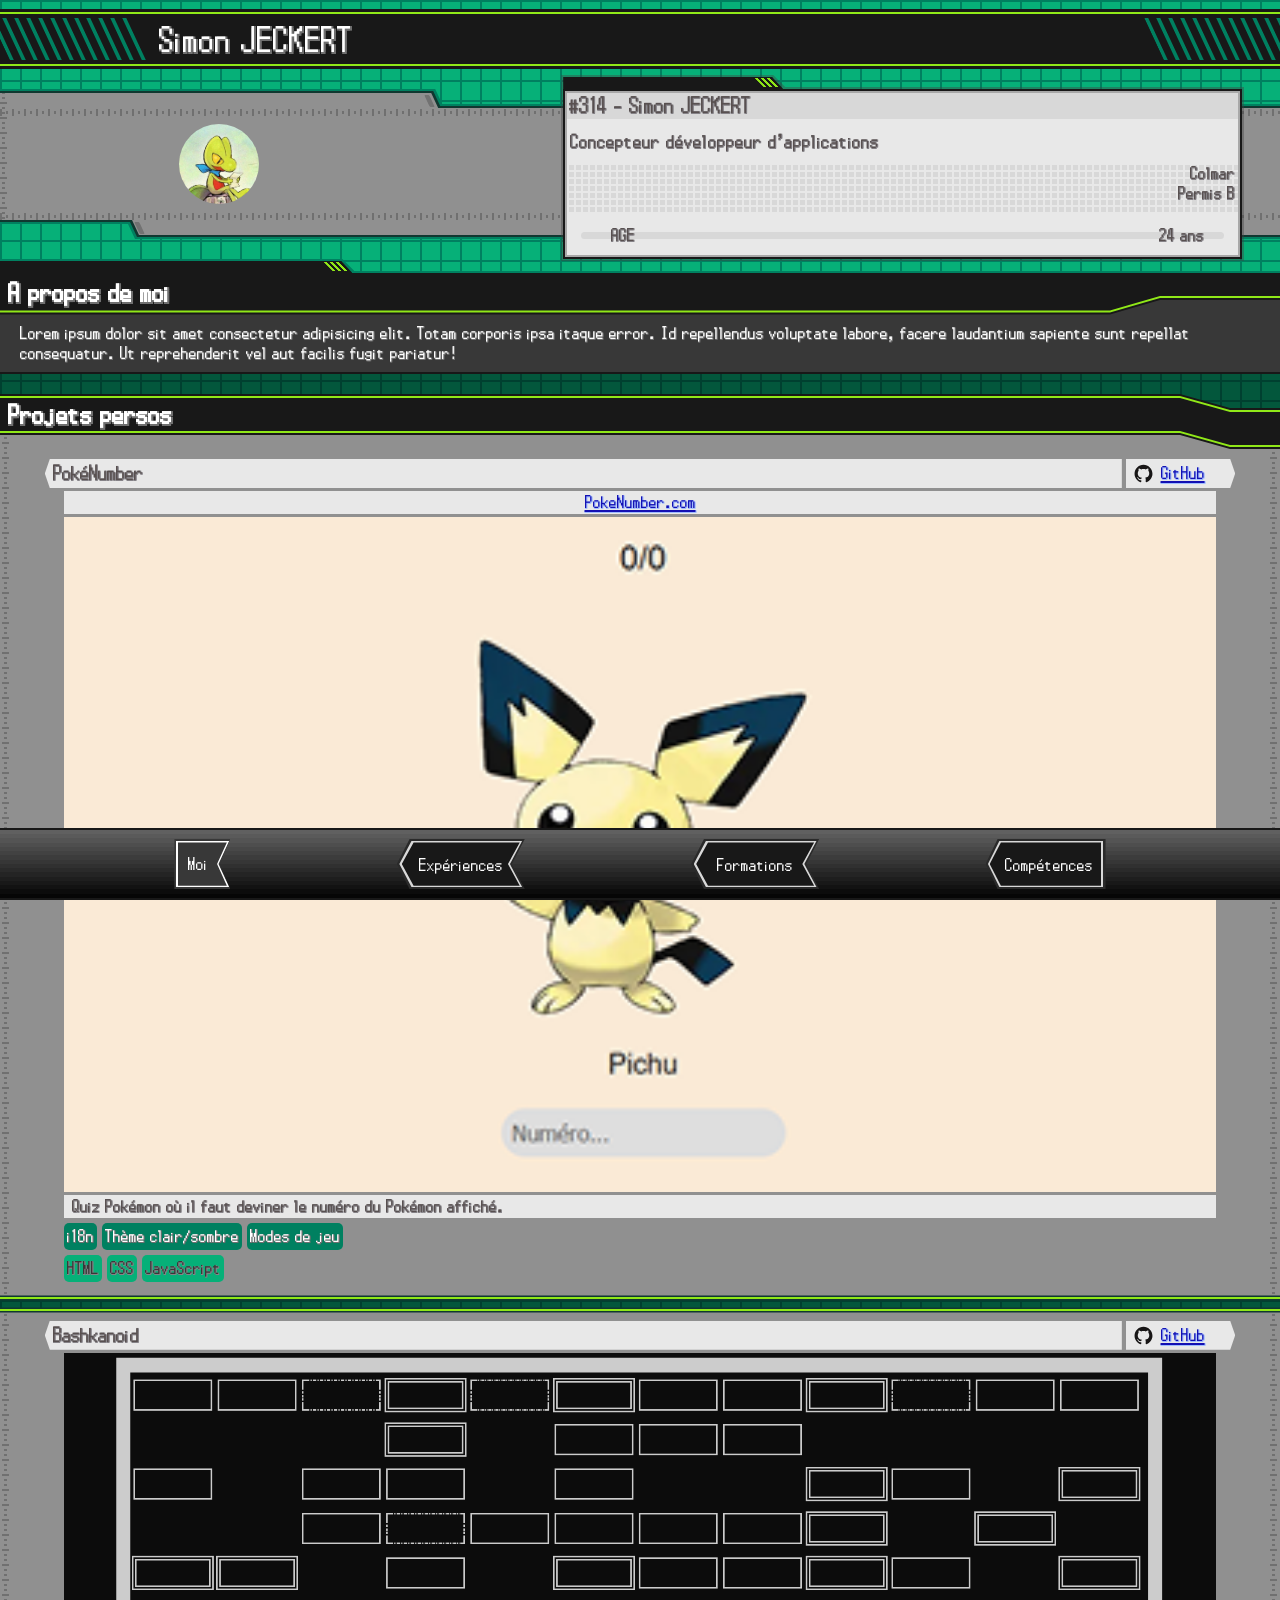
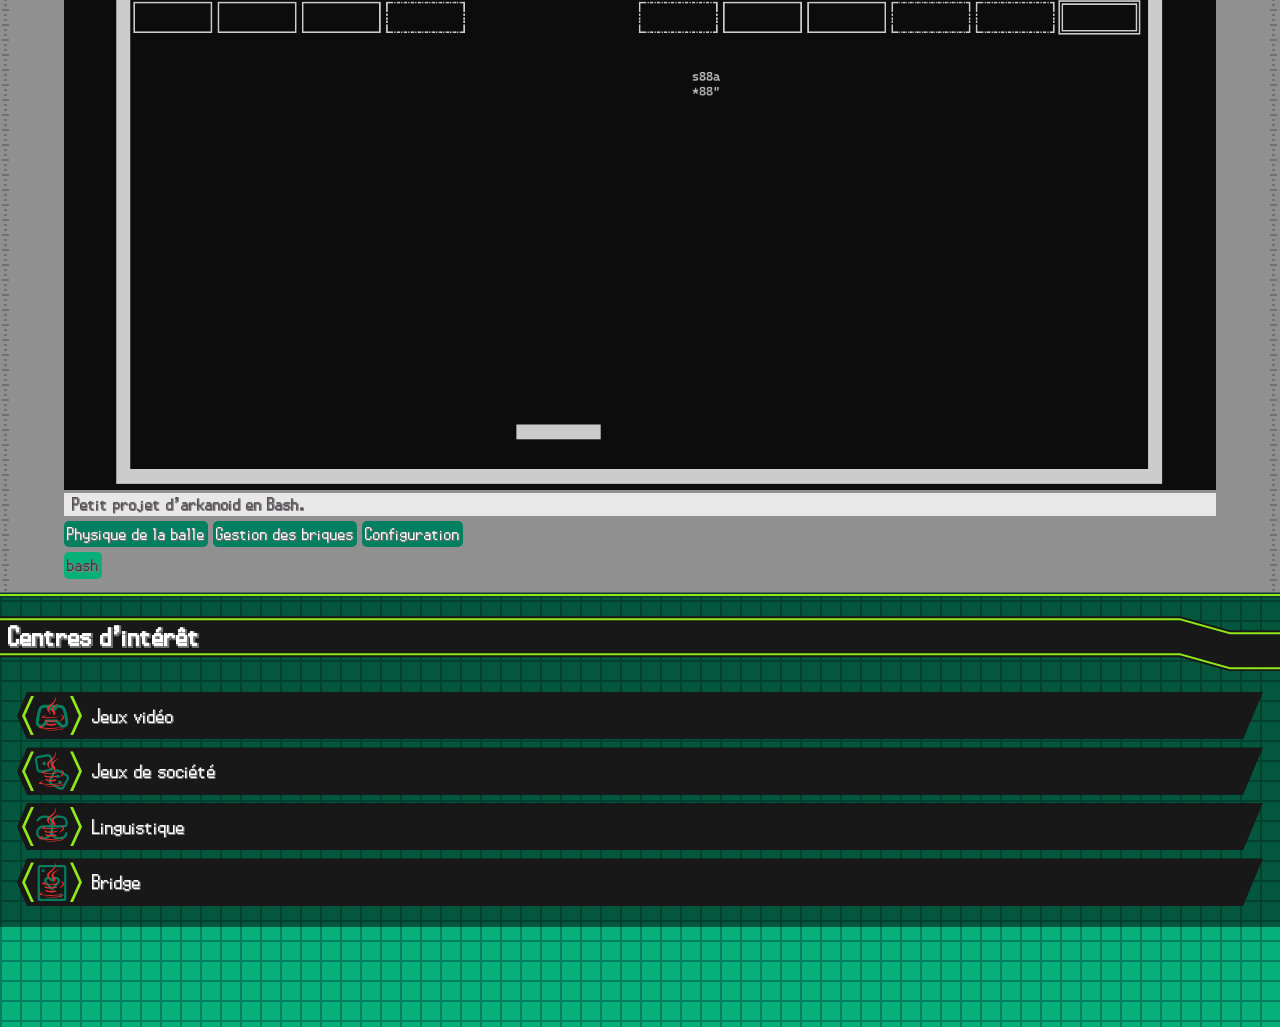
==== commit a5c96f7e: "titrage compétences, nouvelle forme boutons" ====
--- a/docs/index.html
+++ b/docs/index.html
@@ -162,7 +162,7 @@
                 <header class="tab__item__header">
                     <h3>Parcours d'orientation professionnelle</h3>
                     <div>
-                        <time datetime="">2025 - 03/2026</time>
+                        <time datetime="">2025 - 2026</time>
                         <span>Centre de Réadaptation de Mulhouse</span>
                     </div>
                 </header>
--- a/docs/style.css
+++ b/docs/style.css
@@ -33,7 +33,7 @@
     background-color: var(--bg-color);
     background-image: linear-gradient(var(--bg-grid-color) 2px, transparent 1px), linear-gradient(to right, var(--bg-grid-color) 2px, transparent 1px);
     background-size: 20px 20px;
-    background-position: 0px;
+    background-position: 0px 0px;
     animation: bg_sliding 6s linear infinite;
 
     font-family: "Pokemon BW";
@@ -517,7 +517,8 @@
             width: 90%;
         }
 
-        .me__project__features, .me__project__technos {
+        .me__project__features,
+        .me__project__technos {
             display: flex;
             margin: 5px 5%;
             gap: 5px;
@@ -534,14 +535,13 @@
                 color: var(--dark-box-bg);
             }
         }
-        
+
         .me__project__features li {
             background: var(--bg-grid-color);
             color: var(--light-text-color);
             text-shadow: var(--light-text-shadow);
         }
     }
-
 
 }
 
@@ -550,6 +550,30 @@
     h3 {
         font-size: 1.3rem;
         margin: 0;
+
+        background: var(--header-bg);
+        color: var(--light-text-color);
+        text-shadow: var(--light-text-shadow);
+        width: calc(100vw - 167px);
+        padding: 3px 8px 5px;
+        box-sizing: border-box;
+        margin-top: -1px;
+        clip-path: polygon(0 0, 100% 0, 60% 100%, 0 100%);
+    }
+
+    h3 {
+        width: 100%;
+        /* border-top: 1.5px solid var(--light-accent); */
+        /* border-bottom: 1.5px solid var(--light-accent); */
+        border-left: 3px solid var(--light-accent);
+        box-shadow: 0 0 0 2px var(--header-bg);
+        clip-path: none;
+        /* box-sizing: content-box; */
+        /* text-align: center; */
+        padding-left: 15px;
+        padding-top: 5px;
+        margin-top: 15px;
+        /* background: var(--dark-box-bg); */
     }
 
     ul {
@@ -656,17 +680,19 @@
 
         li {
             clip-path: polygon(10% 0, 90% 0, 100% 50%, 90% 100%, 10% 100%, 0 50%);
+            clip-path: polygon(10% 0, 100% 0, 90% 50%, 100% 100%, 10% 100%, 0 50%);
             height: 2.4rem;
             display: flex;
             justify-content: center;
             align-items: center;
-            width: 14ch;
+            width: 16ch;
             background: #2a2a2a;
+            margin-right: -7px;
 
             div {
                 clip-path: inherit;
                 background: var(--light-gray);
-                height: 94%;
+                height: 93%;
                 width: 96%;
                 display: flex;
                 justify-content: center;
@@ -675,9 +701,9 @@
                 button {
                     clip-path: inherit;
                     display: block;
-                    height: 92%;
-                    width: 95%;
-                    line-height: 2rem;
+                    height: 93%;
+                    width: 96%;
+                    /* line-height: 1.8rem; */
                     color: var(--light-text-color);
                     text-align: center;
                     font-size: 1rem;
@@ -698,12 +724,24 @@
             margin-right: -7px;
 
             button {
+                width: 91%;
                 line-height: 1.5rem;
                 text-align: left;
                 padding-left: 10px;
             }
         }
 
+        li:last-of-type {
+            margin-right: 0;
+            clip-path: polygon(10% 0, 100% 0, 100% 100%, 10% 100%, 0 50%);
+            width: 15ch;
+
+            button {
+                padding-left: 12px;
+                width: 97%;
+            }
+        }
+
         li:has(button:hover, button:active),
         li.active {
             background: var(--dark-box-bg);
@@ -723,7 +761,7 @@
 
 @keyframes bg_sliding {
     100% {
-        background-position: -180px;
+        background-position: -180px 0px;
     }
 }
 
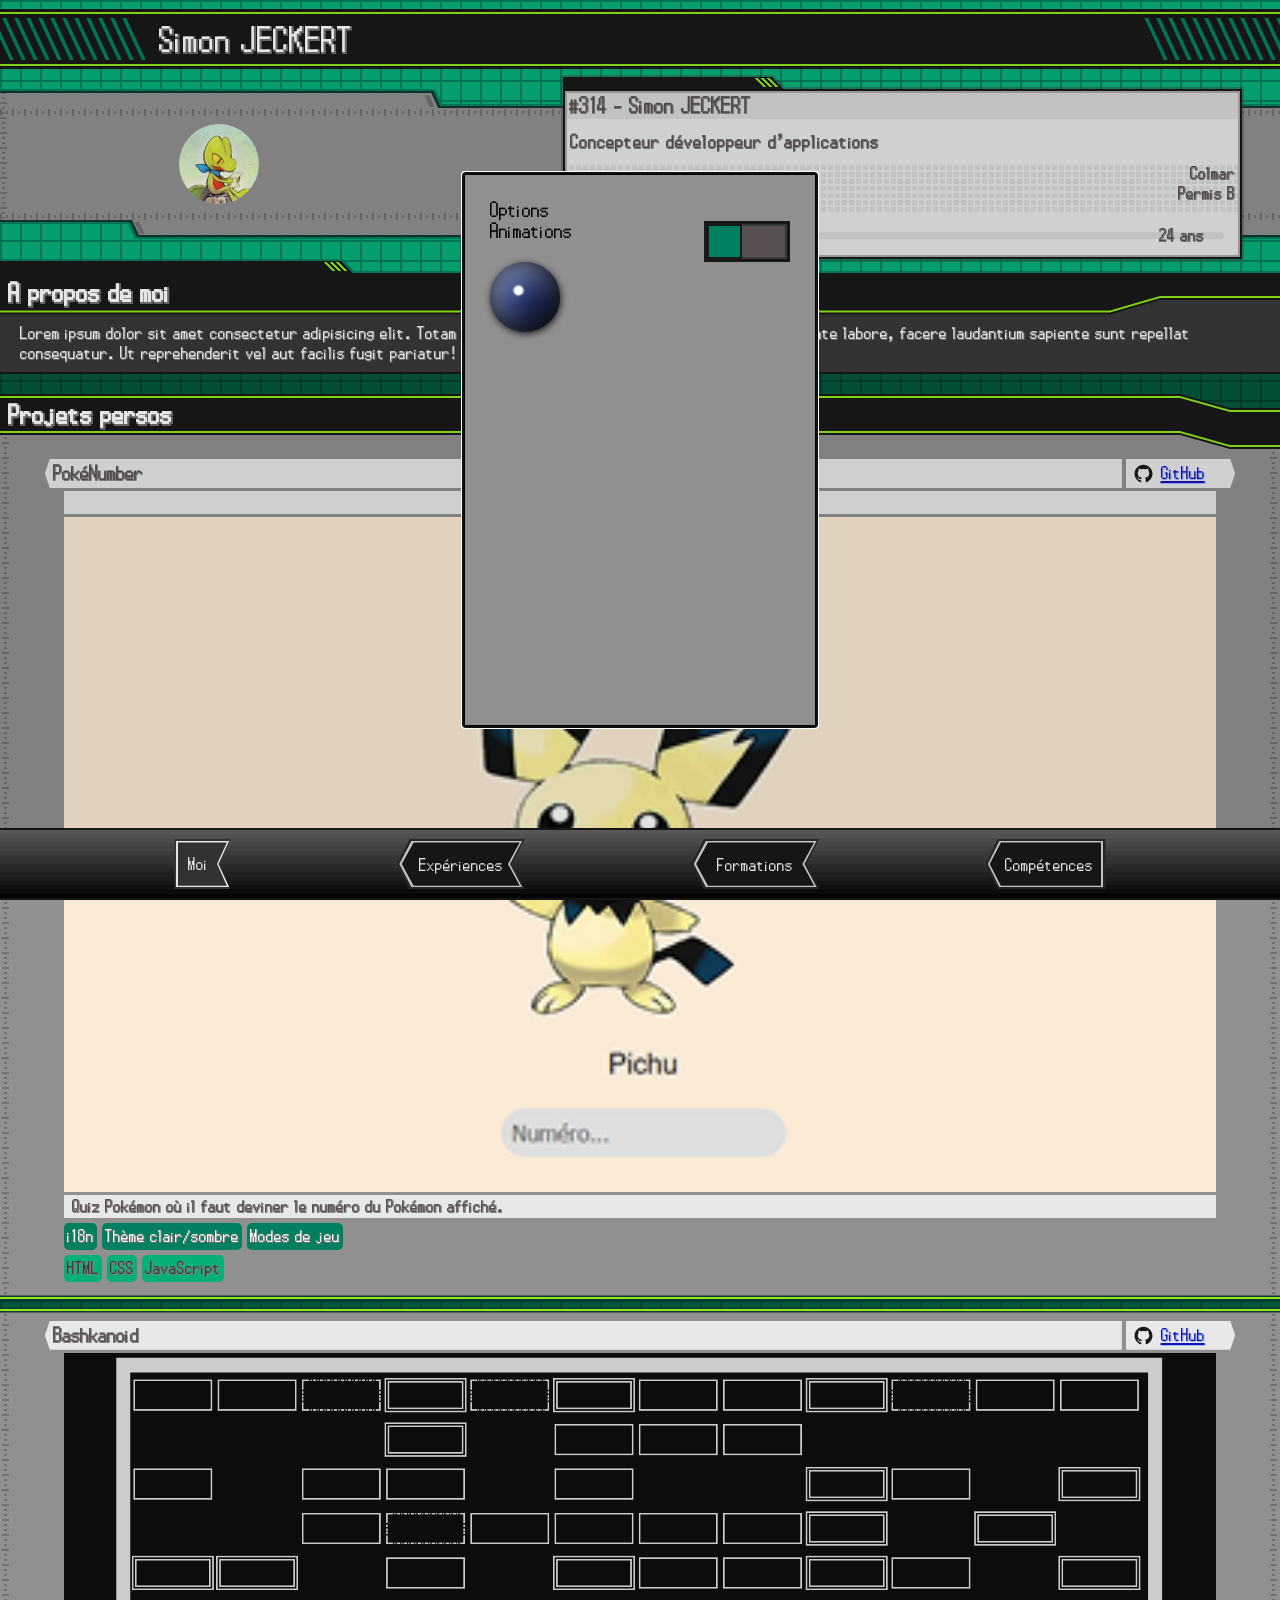
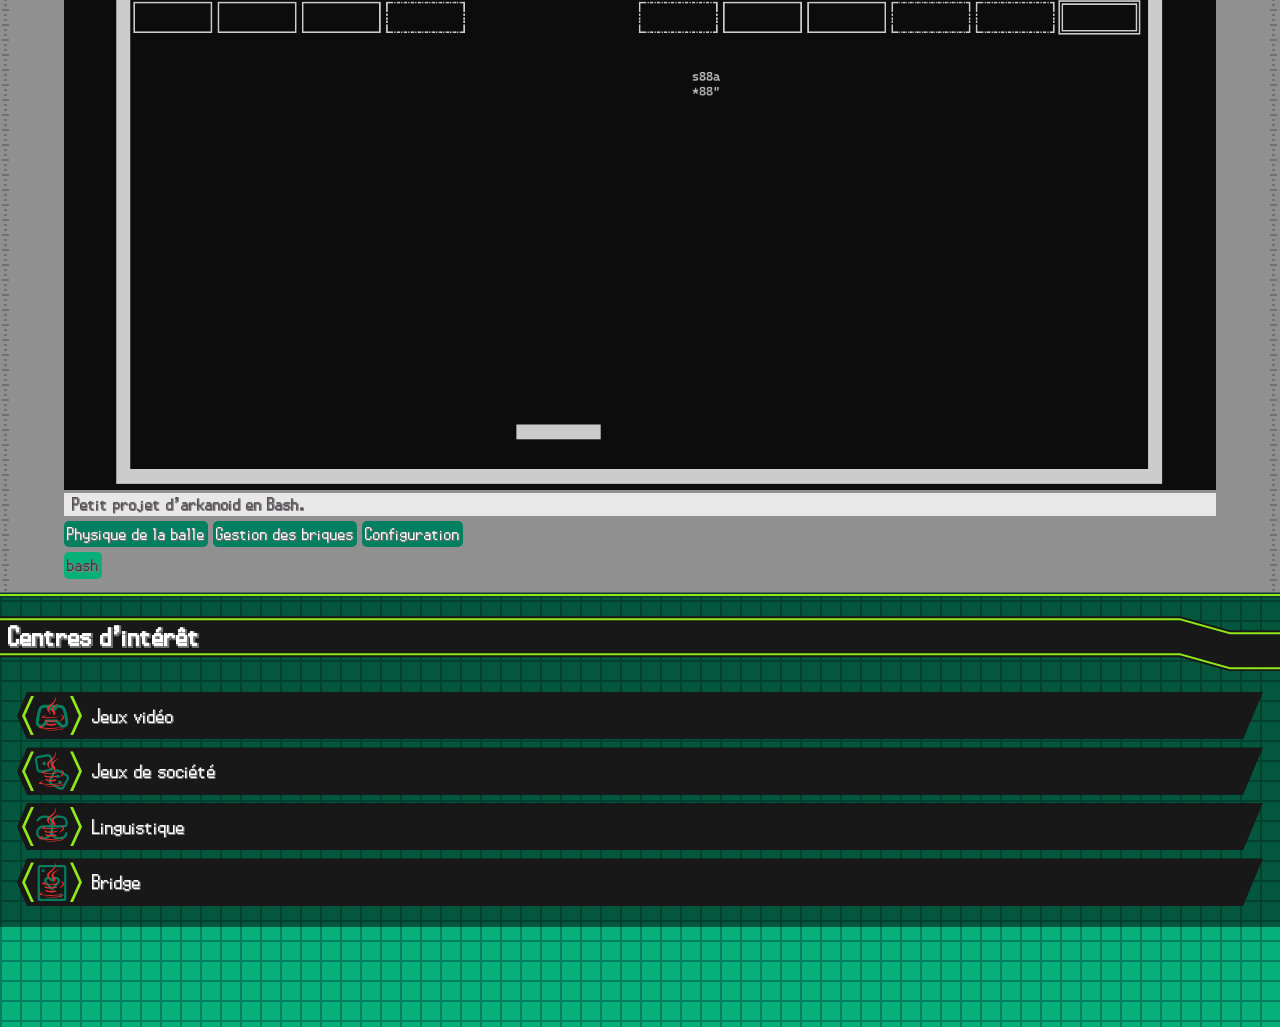
==== commit 93a0a339: "début menu options" ====
--- a/docs/index.html
+++ b/docs/index.html
@@ -287,7 +287,15 @@
             </li>
         </ul>
     </nav>
-
+    <dialog>
+        <header>Options</header>
+        <label for="animCheckbox" class="options__animations">
+            Animations
+            <input type="checkbox" name="" id="animCheckbox">
+            <div></div>
+        </label>
+        <div class="rond"></div>
+    </dialog>
 </body>
 
 </html>
--- a/docs/style.css
+++ b/docs/style.css
@@ -634,13 +634,13 @@
     91.5% {
         background-color: #315a10;
         color: #d6ff7b;
-        text-shadow: 1px 1px 0 var(--light-accent), 0px 1px 0 var(--light-accent), 1px 0px 0 var(--light-accent);
+        text-shadow: 1px 1px 0 #6bad39, 0px 1px 0 #6bad39, 1px 0px 0 #6bad39;
     }
 
     100% {
         background-color: #315a10;
         color: #d6ff7b;
-        text-shadow: 1px 1px 0 var(--light-accent), 0px 1px 0 var(--light-accent), 1px 0px 0 var(--light-accent);
+        text-shadow: 1px 1px 0 #6bad39, 0px 1px 0 #6bad39, 1px 0px 0 #6bad39;
     }
 }
 
@@ -759,6 +759,87 @@
     }
 }
 
+dialog {
+    background-color: var(--grey-box-bg);
+    min-height: 500px;
+    min-width: 300px;
+    font-size: 1.2rem;
+
+    .options__animations {
+        width: 100%;
+        display: flex;
+        flex-direction: row;
+        justify-content: space-between;
+
+        input {
+            display: none;
+        }
+
+        div {
+            width: 80px;
+            height: 35px;
+            background: var(--dark-text-color);
+            border: solid 3px var(--header-bg);
+            /* border-radius: 50px; */
+            transition: 0.2s ease-in-out;
+            box-shadow: inset 0 0 0 2px var(--dark-box-bg);
+            /* box-sizing: border-box; */
+        }
+
+        div::before {
+            content: "";
+            display: block;
+            height: 35px;
+            width: 35px;
+            /* border-radius: 50px; */
+            background: var(--bg-grid-color);
+            transition: 0.2s ease-in-out;
+            border: 2px solid var(--header-bg);
+            box-sizing: border-box;
+        }
+
+        input:checked+div {
+            background: var(--dark-text-color);
+        }
+
+        input:checked+div::before {
+            transform: translateX(45px);
+            background: var(--light-accent);
+        }
+    }
+
+    .rond {
+        height: 70px;
+        width: 70px;
+        background: #1b296a;
+        border-radius: 50%;
+        box-shadow: 
+            inset -5px -5px 50px #0004,
+            inset -5px -5px 30px #0006,
+            inset -5px -5px 15px #0007,
+            inset -5px -5px 40px #0007,
+            inset 5px 5px 50px #fff2,
+            inset 5px 5px 30px #fff3,
+            inset 5px 5px 15px #fff4,
+            inset 15px 15px 30px 0px oklch(75% 0.13 269.395 / 0.7),
+            1px 2px 7px #000c;
+        position: relative;
+
+    }
+    .rond::before {
+        content: "";
+        display: block;
+        height: 7px;
+        width: 7px;
+        background: #fff;
+        position: absolute;
+        top: 25px;
+        left: 25px;
+        border-radius: 50%;
+        box-shadow: 0 0 2px 1.5px white;
+    }
+}
+
 @keyframes bg_sliding {
     100% {
         background-position: -180px 0px;
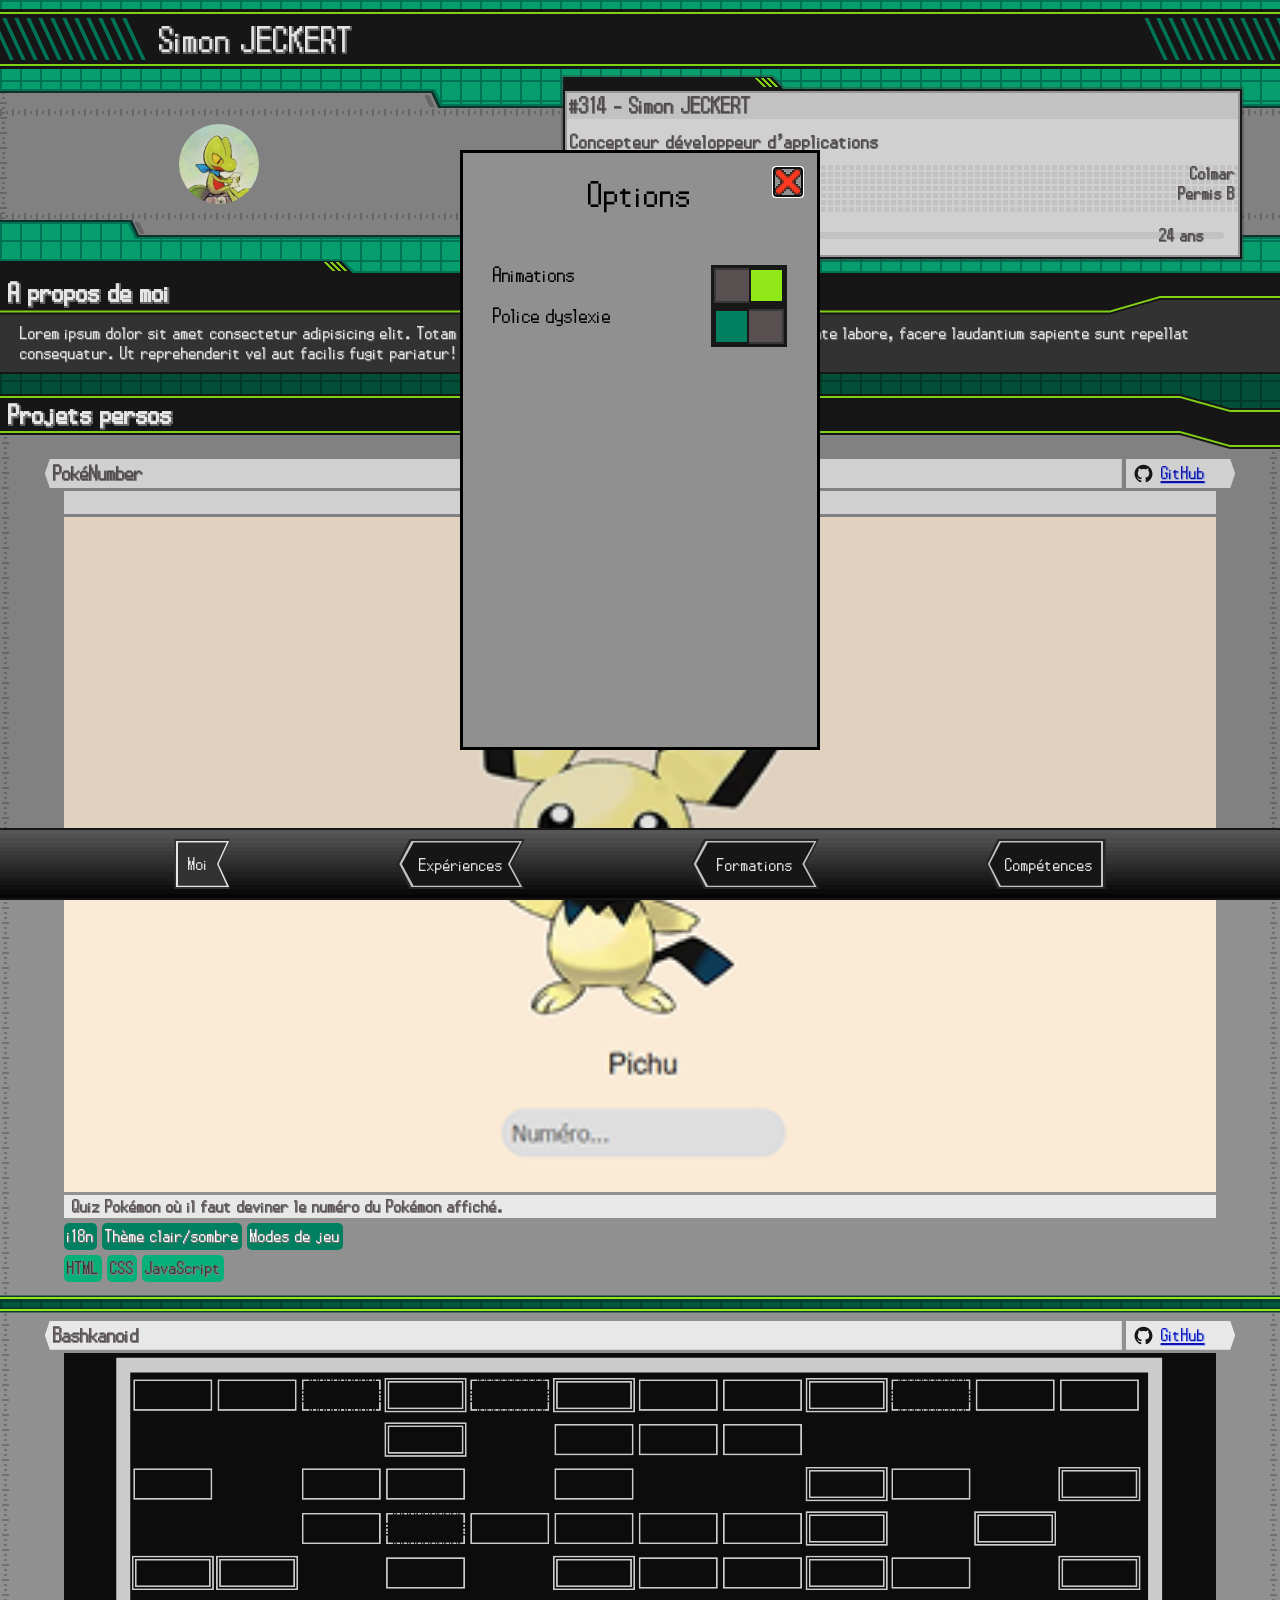
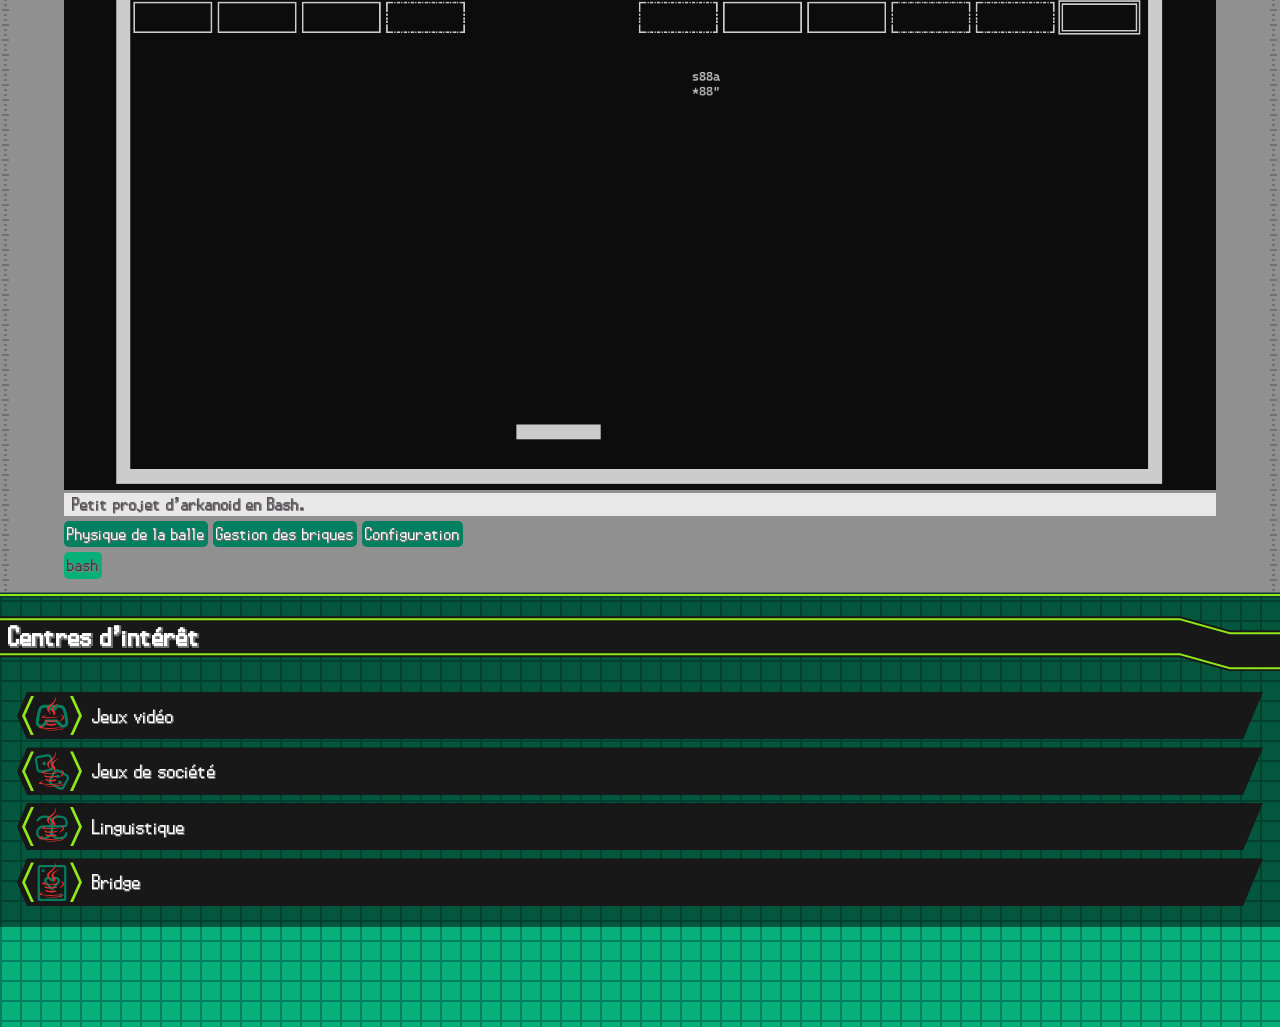
==== commit a5500147: "bouton close options" ====
--- a/docs/index.html
+++ b/docs/index.html
@@ -287,14 +287,20 @@
             </li>
         </ul>
     </nav>
-    <dialog>
-        <header>Options</header>
-        <label for="animCheckbox" class="options__animations">
+    <dialog class="options">
+        <button class="options__close"></button>
+        <div class="options__header">Options</div>
+        <label for="animCheckbox" class="options__item">
             Animations
-            <input type="checkbox" name="" id="animCheckbox">
+            <input type="checkbox" id="animCheckbox" checked>
             <div></div>
         </label>
-        <div class="rond"></div>
+        <label for="dysFont" class="options__item">
+            Police dyslexie
+            <input type="checkbox" id="dysFont">
+            <div></div>
+        </label>
+
     </dialog>
 </body>
 
--- a/docs/style.css
+++ b/docs/style.css
@@ -759,31 +759,45 @@
     }
 }
 
-dialog {
+.options {
     background-color: var(--grey-box-bg);
-    min-height: 500px;
-    min-width: 300px;
+    min-height: 600px;
+    min-width: 360px;
     font-size: 1.2rem;
-
-    .options__animations {
+    padding: 10px 30px;
+    box-sizing: border-box;
+
+    .options__header {
+        width: 100%;
+        height: 3rem;
+        font-size: 2rem;
+        text-align: center;
+        /* background-color: var(--bg-grid-color); */
+        /* border: 4px solid var(--dark-box-bg); */
+        line-height: 3rem;
+        /* margin-top: ; */
+        margin-bottom: 40px;
+    }
+
+    .options__item {
         width: 100%;
         display: flex;
         flex-direction: row;
         justify-content: space-between;
 
         input {
-            display: none;
+            height: 0;
+            width: 0;
+            opacity: 0;
         }
 
         div {
-            width: 80px;
+            width: 70px;
             height: 35px;
             background: var(--dark-text-color);
             border: solid 3px var(--header-bg);
-            /* border-radius: 50px; */
             transition: 0.2s ease-in-out;
             box-shadow: inset 0 0 0 2px var(--dark-box-bg);
-            /* box-sizing: border-box; */
         }
 
         div::before {
@@ -791,7 +805,6 @@
             display: block;
             height: 35px;
             width: 35px;
-            /* border-radius: 50px; */
             background: var(--bg-grid-color);
             transition: 0.2s ease-in-out;
             border: 2px solid var(--header-bg);
@@ -803,41 +816,32 @@
         }
 
         input:checked+div::before {
-            transform: translateX(45px);
+            transform: translateX(35px);
             background: var(--light-accent);
         }
     }
 
-    .rond {
-        height: 70px;
-        width: 70px;
-        background: #1b296a;
-        border-radius: 50%;
-        box-shadow: 
-            inset -5px -5px 50px #0004,
-            inset -5px -5px 30px #0006,
-            inset -5px -5px 15px #0007,
-            inset -5px -5px 40px #0007,
-            inset 5px 5px 50px #fff2,
-            inset 5px 5px 30px #fff3,
-            inset 5px 5px 15px #fff4,
-            inset 15px 15px 30px 0px oklch(75% 0.13 269.395 / 0.7),
-            1px 2px 7px #000c;
-        position: relative;
-
-    }
-    .rond::before {
-        content: "";
-        display: block;
-        height: 7px;
-        width: 7px;
-        background: #fff;
+    .options__close {
+        height: 28px;
+        width: 28px;
+        background: none;
+        background-image: url(./Buttons.png);
+        background-size: contain;
+        border: none;
+        cursor: pointer;
         position: absolute;
-        top: 25px;
-        left: 25px;
-        border-radius: 50%;
-        box-shadow: 0 0 2px 1.5px white;
-    }
+        top: 15px;
+        right: 15px;
+    }
+    .options__close:active {
+        border: none;
+        filter: brightness(1.2);
+    }
+
+    form * {
+        font-family: impact;
+    }
+
 }
 
 @keyframes bg_sliding {
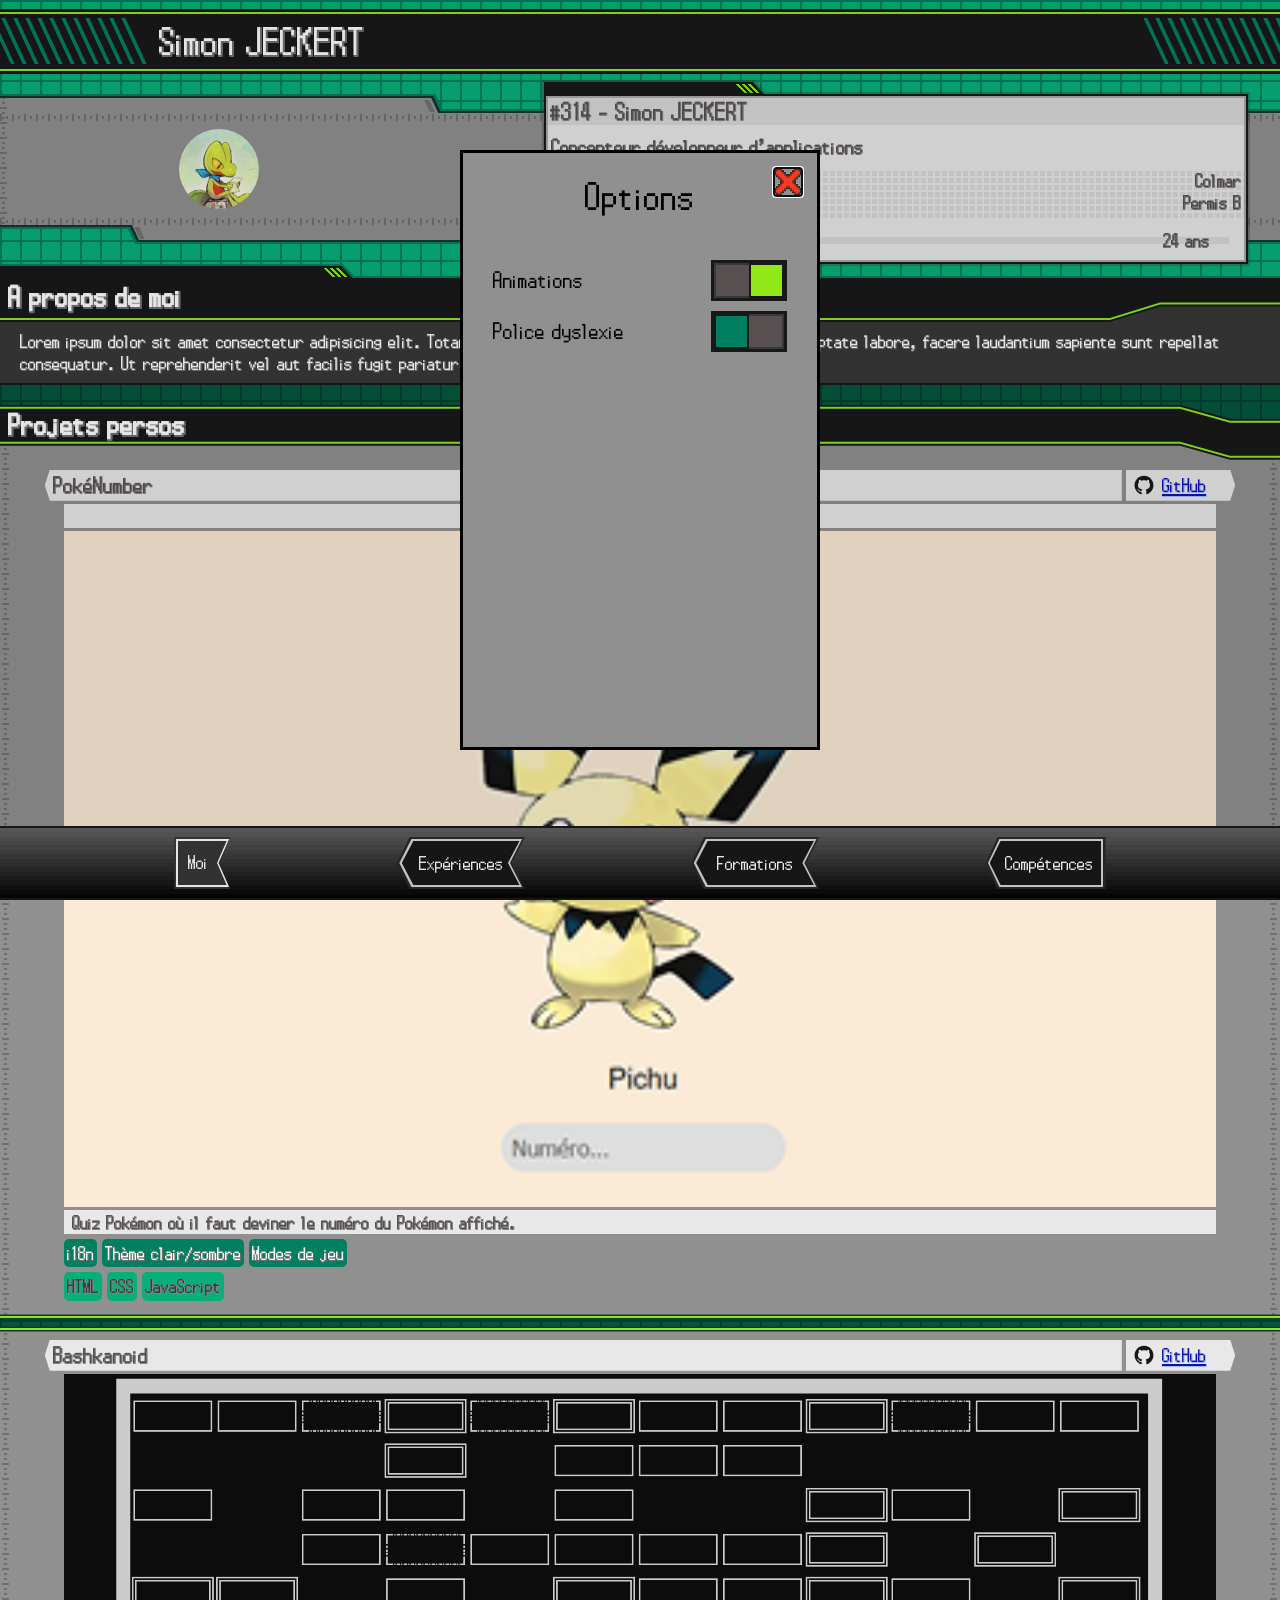
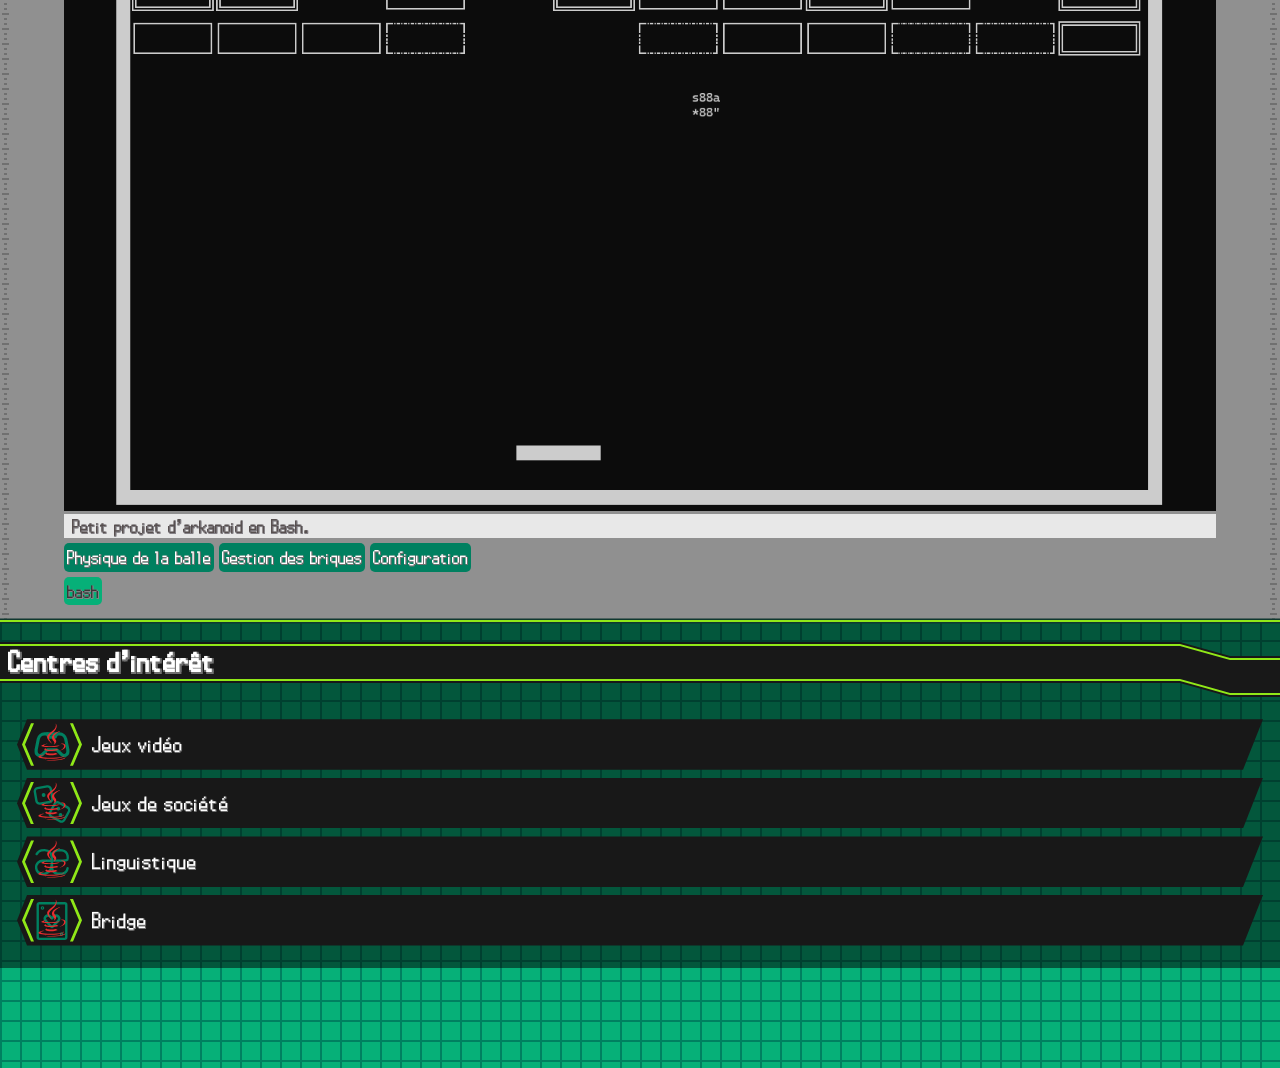
==== commit cb0c3ef1: "dys font" ====
--- a/docs/index.html
+++ b/docs/index.html
@@ -10,7 +10,7 @@
     <script src="./main.js" defer></script>
 </head>
 
-<body>
+<body class="animated">
     <header class="header">
         <div class="lines header__lines"></div>
         <h1>Simon JECKERT</h1>
@@ -21,7 +21,7 @@
         <article class="me">
             <div class="me__bg_wrapper_wrapper">
                 <div class="me__bg_wrapper">
-                    <div class="me__bg">
+                    <div class="me__bg animated">
                         <div class="me__bg__line me__bg__line1"></div>
                         <div class="me__bg__line me__bg__line2"></div>
                     </div>
@@ -288,19 +288,20 @@
         </ul>
     </nav>
     <dialog class="options">
-        <button class="options__close"></button>
-        <div class="options__header">Options</div>
-        <label for="animCheckbox" class="options__item">
-            Animations
-            <input type="checkbox" id="animCheckbox" checked>
-            <div></div>
-        </label>
-        <label for="dysFont" class="options__item">
-            Police dyslexie
-            <input type="checkbox" id="dysFont">
-            <div></div>
-        </label>
-
+        <div class="options__content">
+            <button class="options__close"></button>
+            <div class="options__header">Options</div>
+            <label for="animCheckbox" class="options__item" id="animLabel">
+                Animations
+                <input type="checkbox" id="animCheckbox" checked>
+                <div></div>
+            </label>
+            <label for="dysFont" class="options__item">
+                Police dyslexie
+                <input type="checkbox" id="dysFont">
+                <div></div>
+            </label>
+        </div>
     </dialog>
 </body>
 
--- a/docs/style.css
+++ b/docs/style.css
@@ -44,7 +44,7 @@
 
 html {
     overflow-x: hidden;
-    font-size: 1.3rem;
+    font-size: 1.4rem;
     line-height: 1em;
 }
 
@@ -99,7 +99,7 @@
 
 .header {
     margin-top: 12px;
-    height: 2.4rem;
+    height: 55px;
     background-color: var(--header-bg);
     border-top: 2px solid var(--light-accent);
     border-bottom: 2px solid var(--light-accent);
@@ -187,9 +187,9 @@
     .me__box {
         background: var(--light-box-bg);
         height: 170px;
-        width: 53%;
+        width: 55%;
         position: absolute;
-        left: 44%;
+        left: 42.5%;
         top: 0px;
         box-sizing: border-box;
         border: solid 2px var(--header-bg);
@@ -287,20 +287,20 @@
     .tab__header {
         background: var(--header-bg);
         color: var(--light-text-color);
-        height: 2rem;
+        height: 44px;
         clip-path: polygon(0 0, 100% 0, 100% 65%, calc(100% - 120px) 65%, calc(100% - 170px) 100%, 0 100%);
 
         h2 {
             margin: 4px 8px;
             text-shadow: var(--light-text-shadow-big);
-            line-height: 1em;
+            line-height: 30px;
         }
     }
 
     .tab__header::before {
         content: "";
         position: absolute;
-        height: 2rem;
+        height: 44px;
         width: 100%;
         clip-path: polygon(0 calc(100% - 4px), calc(100% - 170px) calc(100% - 4px), calc(100% - 120px) calc(65% - 4px), 100% calc(65% - 4px), 100% calc(65% - 2px), calc(100% - 120px) calc(65% - 2px), calc(100% - 170px) calc(100% - 2px), 0 calc(100% - 2px));
         background: var(--light-accent);
@@ -438,7 +438,8 @@
         h2 {
             margin: 4px 8px;
             text-shadow: var(--light-text-shadow-big);
-            line-height: 2rem;
+            line-height: 1.8rem;
+            font-size: 1.5rem;
         }
     }
 
@@ -681,7 +682,7 @@
         li {
             clip-path: polygon(10% 0, 90% 0, 100% 50%, 90% 100%, 10% 100%, 0 50%);
             clip-path: polygon(10% 0, 100% 0, 90% 50%, 100% 100%, 10% 100%, 0 50%);
-            height: 2.4rem;
+            height: 52px;
             display: flex;
             justify-content: center;
             align-items: center;
@@ -767,6 +768,12 @@
     padding: 10px 30px;
     box-sizing: border-box;
 
+    .options__content {
+        display: flex;
+        flex-direction: column;
+        gap: 10px;
+    }
+
     .options__header {
         width: 100%;
         height: 3rem;
@@ -776,7 +783,7 @@
         /* border: 4px solid var(--dark-box-bg); */
         line-height: 3rem;
         /* margin-top: ; */
-        margin-bottom: 40px;
+        margin-bottom: 20px;
     }
 
     .options__item {
@@ -784,6 +791,7 @@
         display: flex;
         flex-direction: row;
         justify-content: space-between;
+        align-items: center;
 
         input {
             height: 0;
@@ -844,6 +852,10 @@
 
 }
 
+.noAnimation {
+    animation: none !important;
+}
+
 @keyframes bg_sliding {
     100% {
         background-position: -180px 0px;
@@ -865,4 +877,9 @@
 @font-face {
     font-family: "Pokemon BW";
     src: url('./assets/fonts/pokemon-bw.otf.woff2');
+}
+
+@font-face {
+    font-family: "OpenDyslexic";
+    src: url('./assets/fonts/OpenDyslexic-Regular.otf');
 }
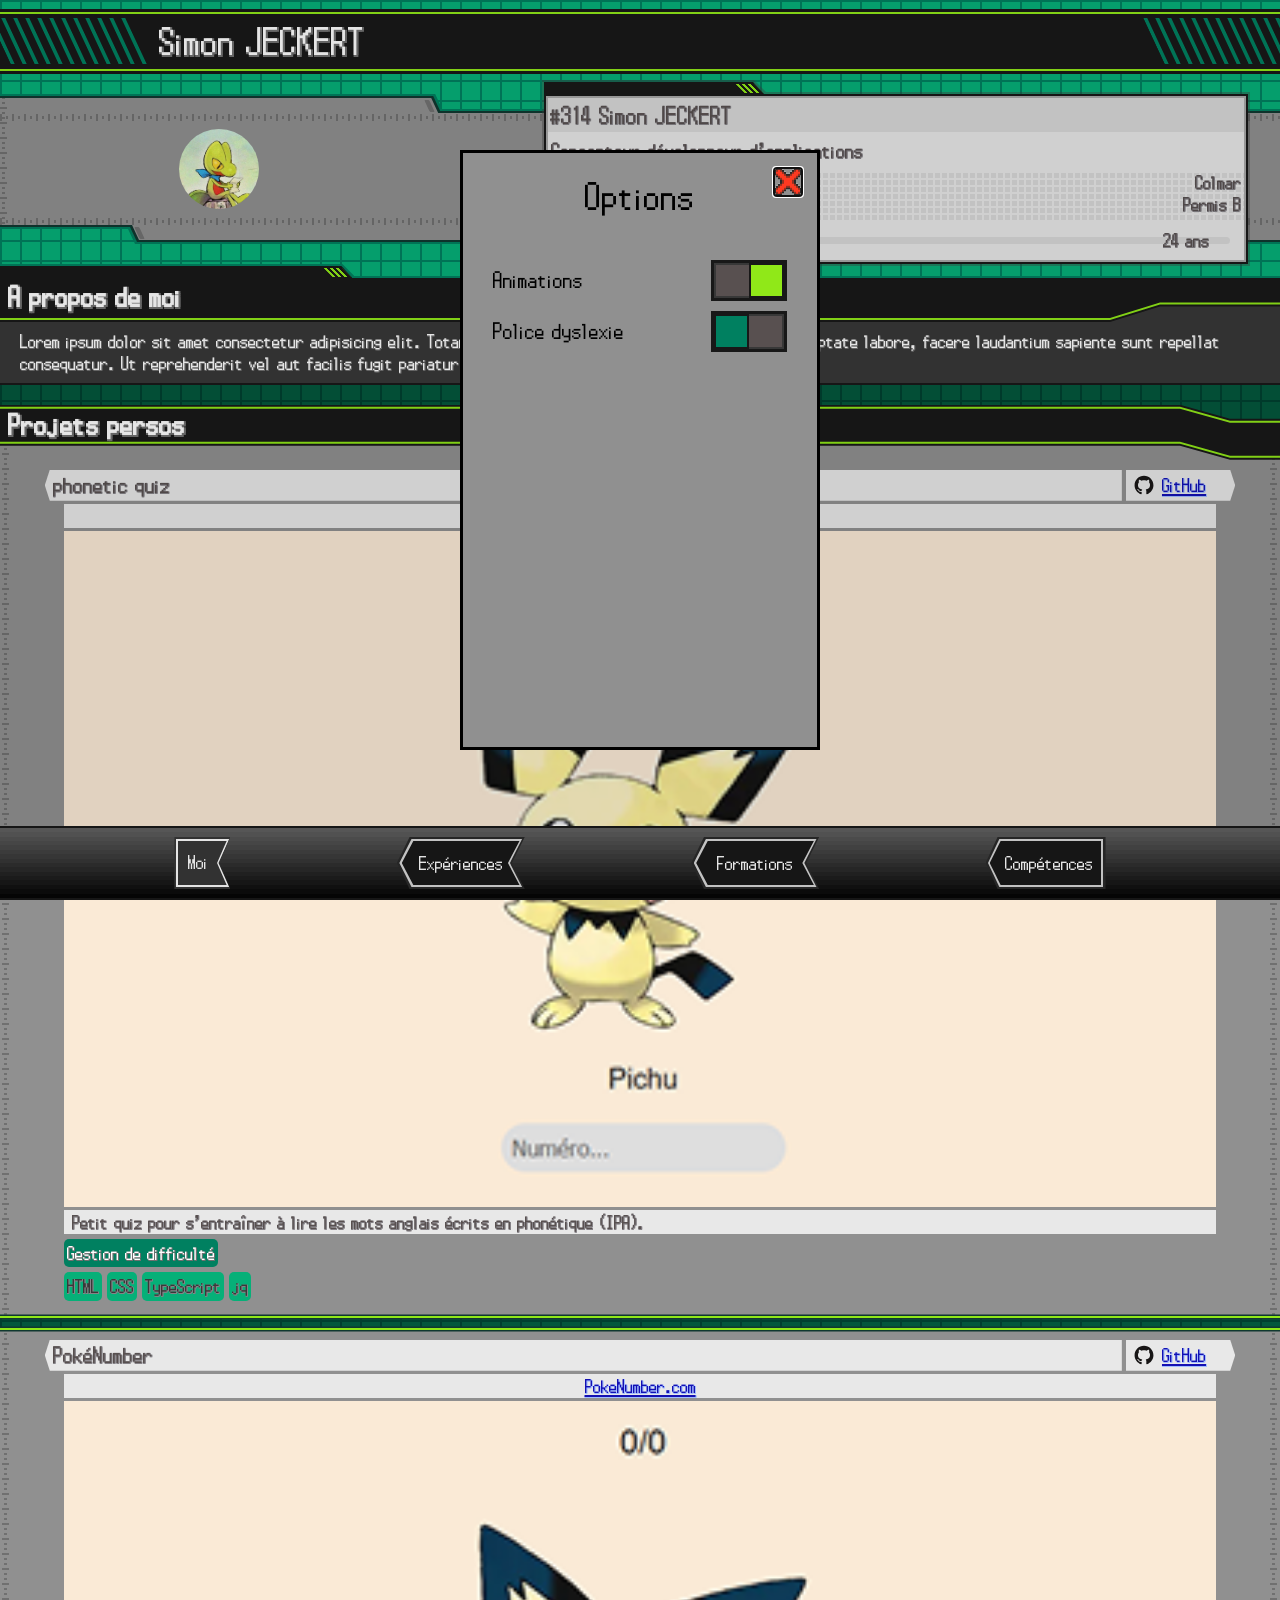
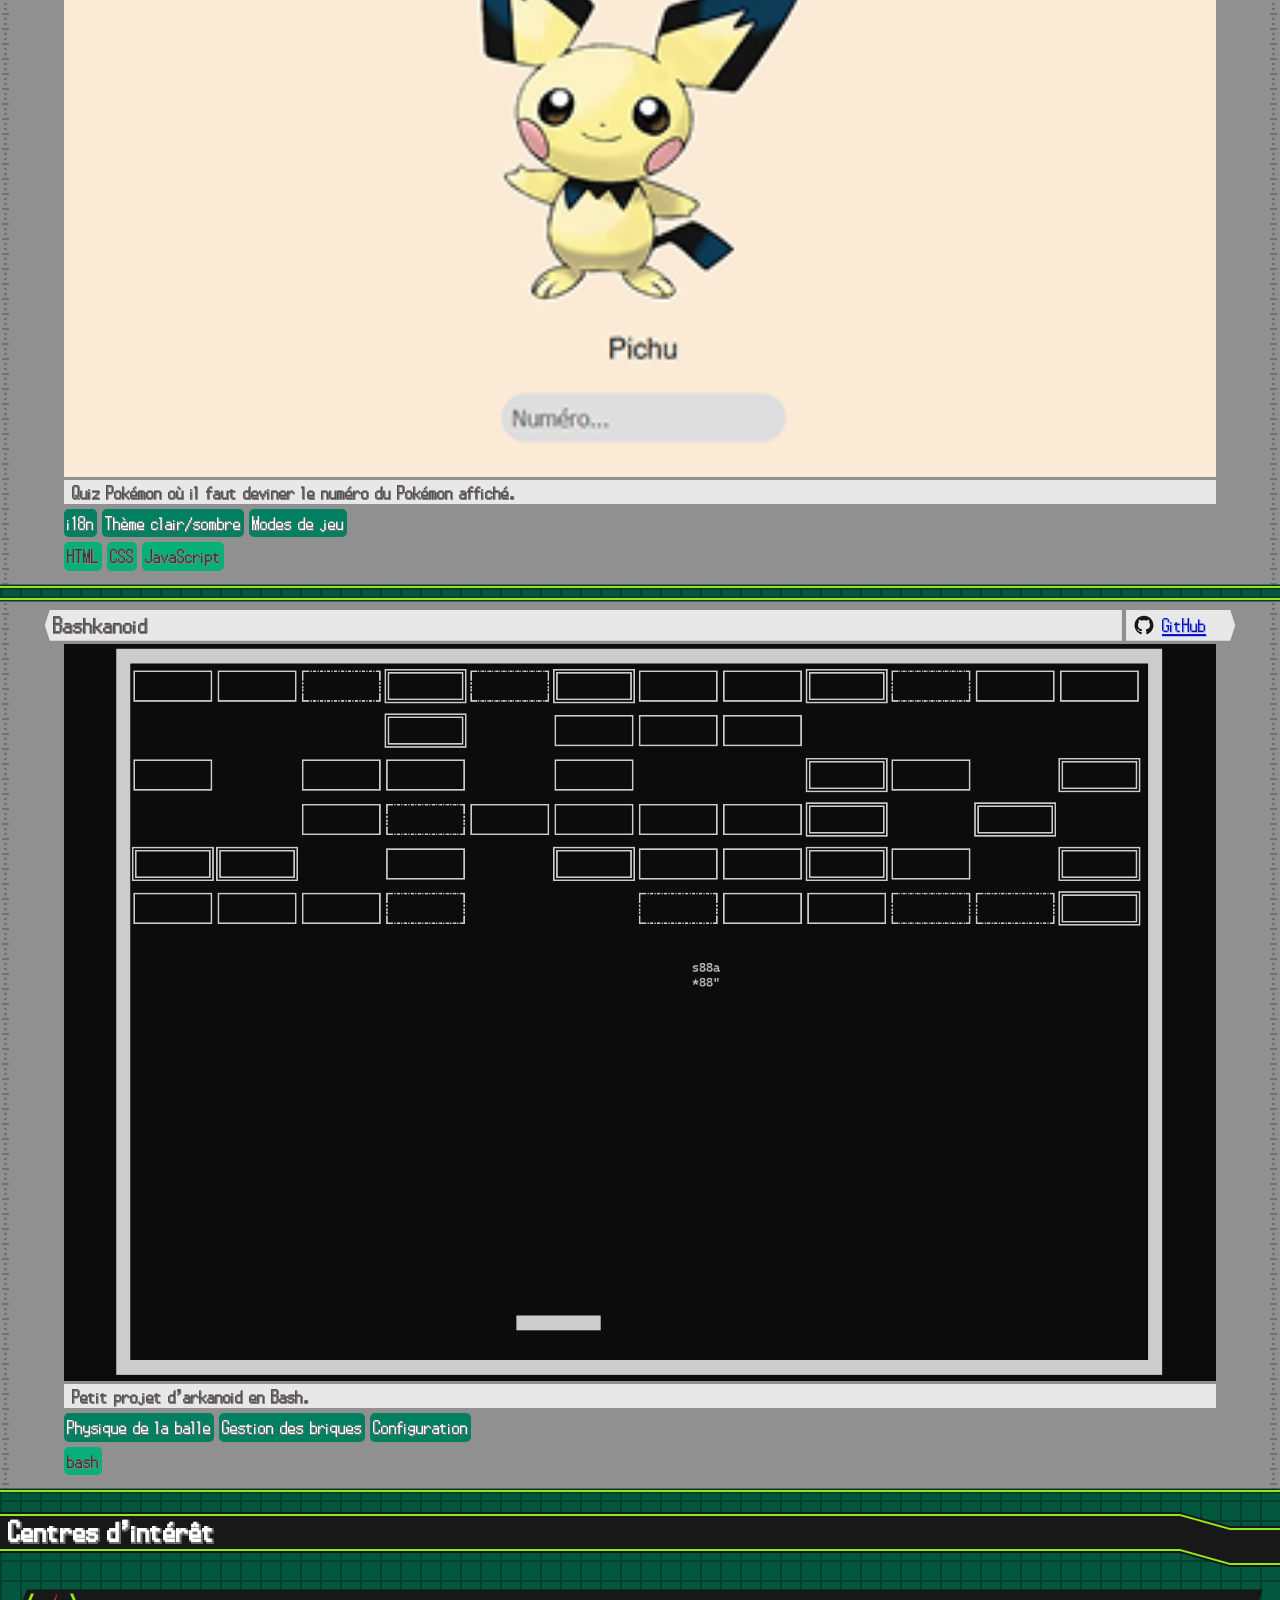
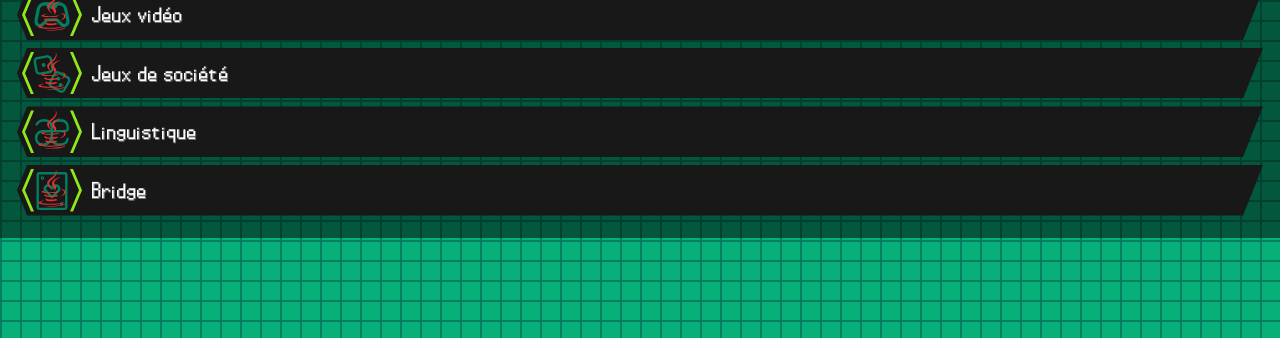
==== commit c2651e63: "add: skills, skills icons" ====
--- a/docs/index.html
+++ b/docs/index.html
@@ -34,7 +34,7 @@
                         <div class="lines box_decoration__lines"></div>
                     </div>
                 </div>
-                <header>#314 - Simon JECKERT</header>
+                <header>#314 Simon JECKERT</header>
                 <h2>Concepteur développeur d'applications</h2>
                 <div class="square_back">
                     <span>Colmar</span>
@@ -77,6 +77,28 @@
                 <header class="section__header">
                     <h2>Projets persos</h2>
                 </header>
+
+                <article class="tab__item">
+                    <header class="tab__item__header">
+                        <h3>phonetic quiz</h3>
+                        <a href="https://github.com/Siclemon/phonetic-quiz" class="github_link">GitHub</a>
+                    </header>
+                    <a href="https://siclemon.github.io/phonetic-quiz" class="me__project__link">siclemon.github.io/phonetic-quiz</a>
+                    <img src="./assets/img/pokenumber.png"
+                        alt="Capture d'écran de PokeNumber.com. Sprite du Pokémon Pichu et champ de texte.">
+                    <p>Petit quiz pour s'entraîner à lire les mots anglais écrits en phonétique (IPA).</p>
+
+                    <ul class="me__project__features">
+                        <li>Gestion de difficulté</li>
+                    </ul>
+
+                    <ul class="me__project__technos">
+                        <li>HTML</li>
+                        <li>CSS</li>
+                        <li>TypeScript</li>
+                        <li>jq</li>
+                    </ul>
+                </article>
 
                 <article class="tab__item">
                     <header class="tab__item__header">
@@ -252,13 +274,16 @@
                 <li>C#</li>
                 <li>Java</li>
                 <li>JavaScript</li>
+                <li>TypeScript</li>
                 <li>HTML</li>
                 <li>CSS</li>
+                <li>Bash</li>
             </ul>
             <h3>Outils</h3>
             <ul>
                 <li>VS Code</li>
                 <li>Figma</li>
+                <li>Git</li>
                 <li>GitHub</li>
                 <li>GitLab</li>
             </ul>
@@ -267,6 +292,16 @@
                 <li>Anglais - B2/C1</li>
                 <li>Espagnol - A2</li>
                 <li>Japonais - N4</li>
+            </ul>
+            <h3>En cours d'acquisition</h3>
+            <ul>
+                <li>SQL</li>
+                <li>Docker</li>
+                <li>PHP</li>
+                <li>Symfony</li>
+                <li>UML</li>
+                <li>Méthode agile</li>
+                <li>DevOps</li>
             </ul>
         </article>
 
--- a/docs/style.css
+++ b/docs/style.css
@@ -36,7 +36,6 @@
     background-position: 0px 0px;
     animation: bg_sliding 6s linear infinite;
 
-    font-family: "Pokemon BW";
     /* height: 2000px; */
     min-height: 100vh;
     padding-bottom: 100px;
@@ -44,8 +43,38 @@
 
 html {
     overflow-x: hidden;
+    font-family: "Pokemon BW", sans-serif;
     font-size: 1.4rem;
-    line-height: 1em;
+    line-height: 1;
+
+    &.dyslexic {
+        font-family: "OpenDyslexic", "Pokemon BW", sans-serif;
+        font-size: 0.98rem;
+        line-height: 1;
+
+        .nav__button {
+            font-size: 0.7rem;
+            font-family: "OpenDyslexic", "Pokemon BW", sans-serif;
+            letter-spacing: -1px;
+            padding-left: 3px !important;
+        }
+
+        .tab__header,
+        .section__header {
+            padding-left: 0 !important;
+
+            h2 {
+                letter-spacing: -3px !important;
+                margin-left: 0 !important;
+                font-size: 1.25rem !important;
+                line-height: 1.5 !important;
+            }
+        }
+
+        * {
+            letter-spacing: calc(progress(1em, 18px, 48px) * -0.8em);
+        }
+    }
 }
 
 .box_decoration__shadow {
@@ -841,6 +870,7 @@
         top: 15px;
         right: 15px;
     }
+
     .options__close:active {
         border: none;
         filter: brightness(1.2);
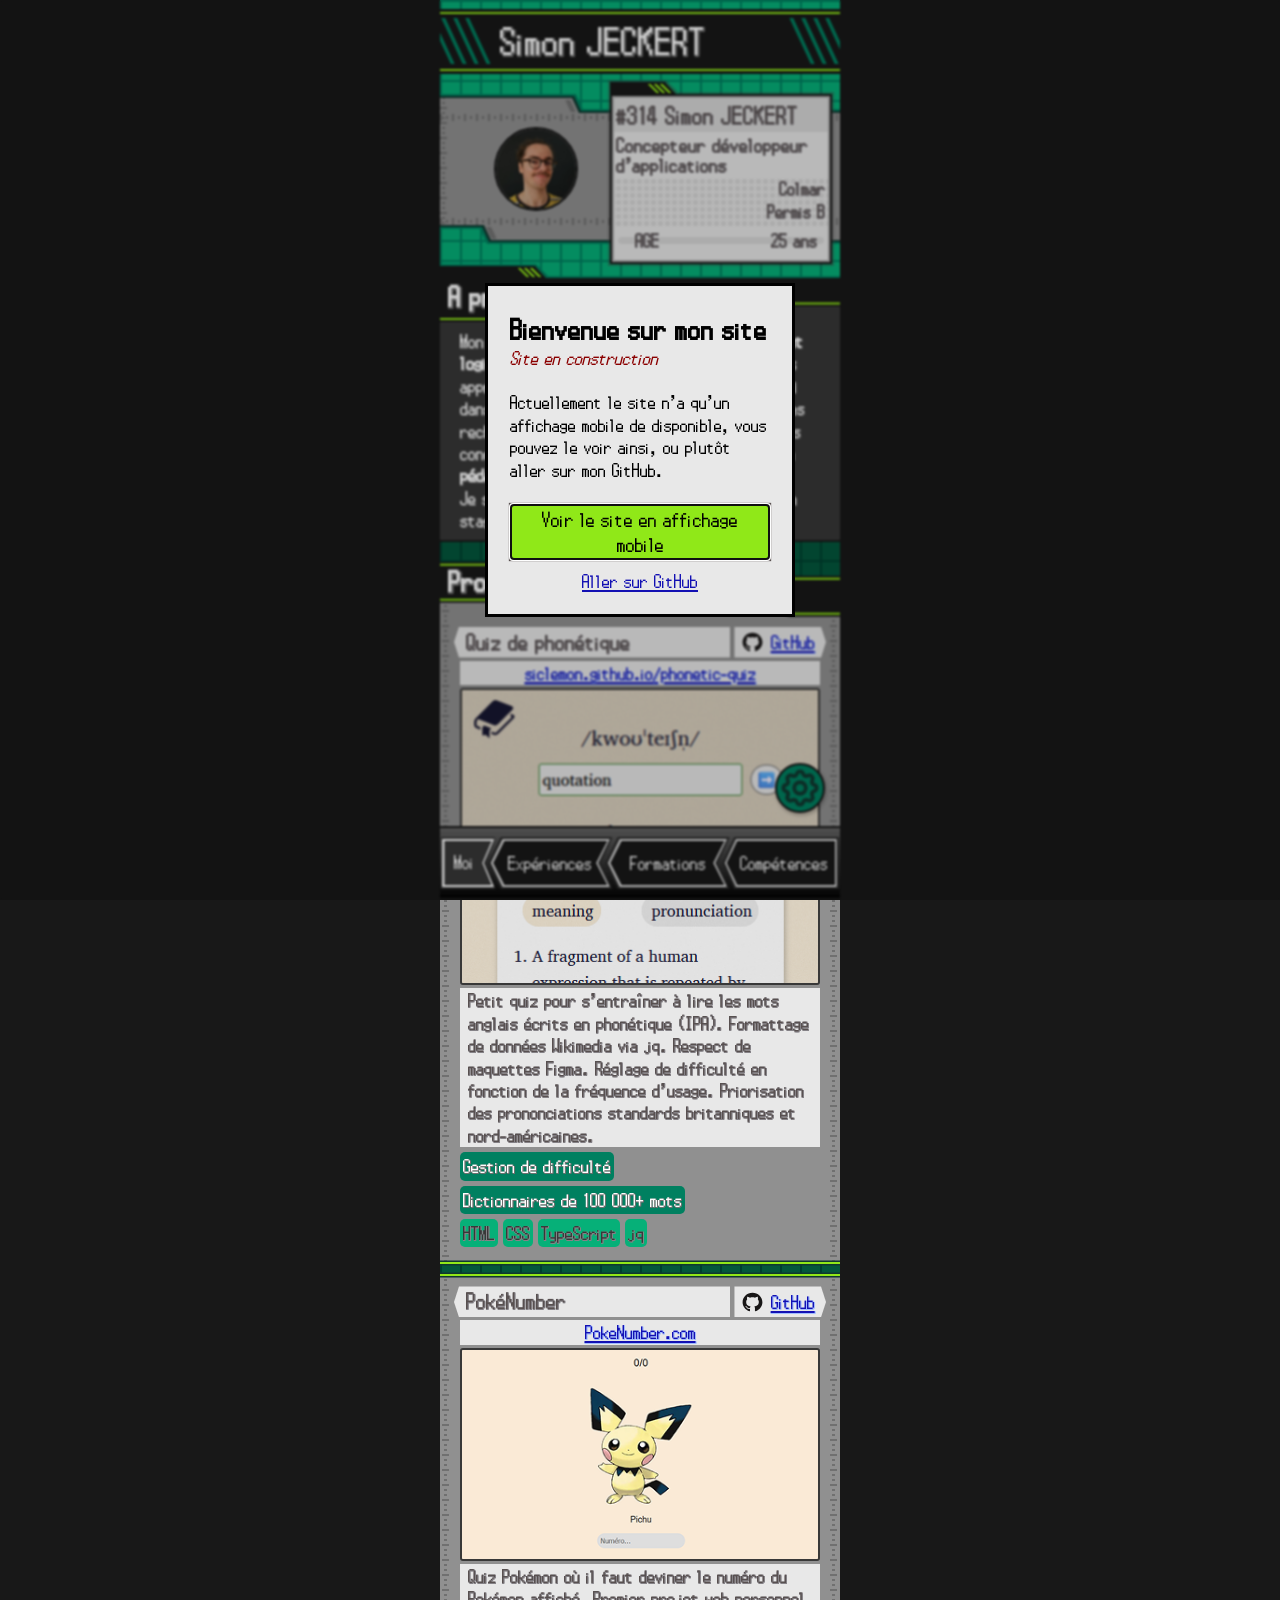
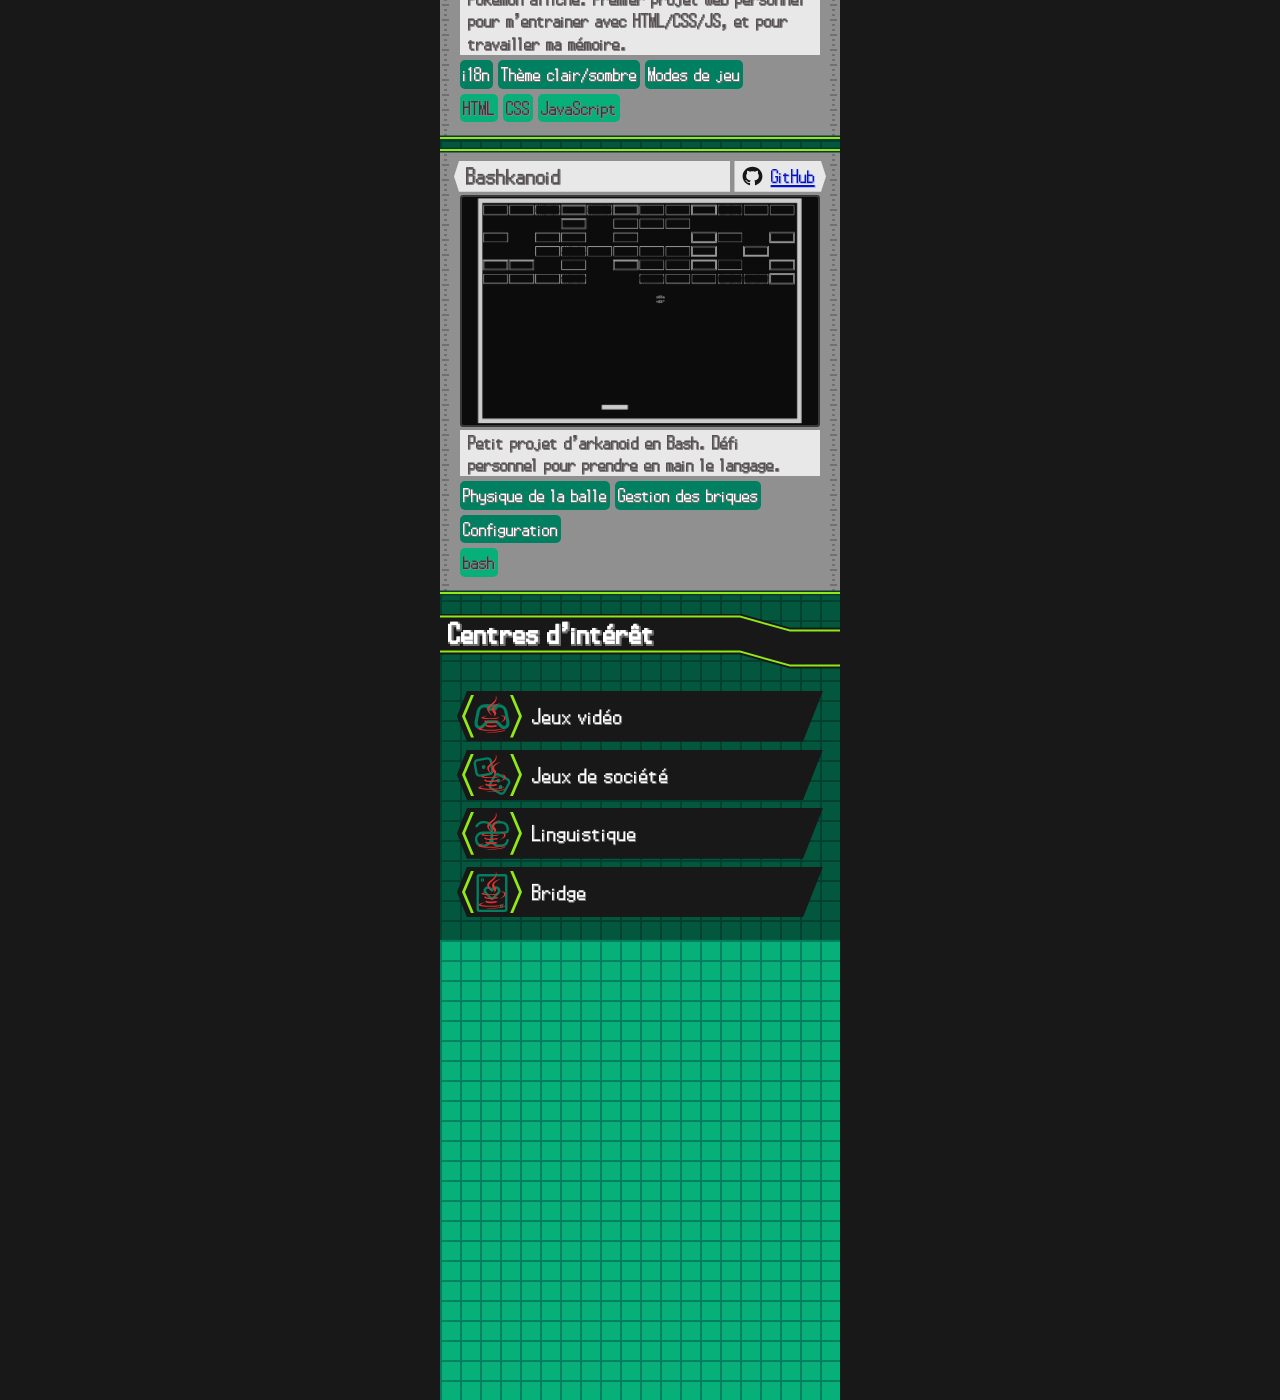
==== commit 58878fa9: "add: options button, disclaimer for large screens, picture" ====
--- a/docs/index.html
+++ b/docs/index.html
@@ -27,7 +27,7 @@
                     </div>
                 </div>
             </div>
-            <img class="me__img" src="./assets/img/arcko.jpg" alt="">
+            <img class="me__img" src="./assets/img/moi.jpg" alt="">
             <div class="me__box">
                 <div class="box_decoration__shadow">
                     <div class="box_decoration">
@@ -44,11 +44,9 @@
                 <div class="me__box__other">
                     <div class="me__box__other__info">
                         <span>age</span>
-                        <span>24 ans</span>
-
-                    </div>
-                </div>
-
+                        <span>25 ans</span>
+                    </div>
+                </div>
             </div>
         </article>
 
@@ -65,13 +63,17 @@
                 <h2>A propos de moi</h2>
             </header>
 
-            <p id="me__about">Lorem ipsum dolor sit amet consectetur adipisicing elit. Totam corporis ipsa itaque error.
-                Id
-                repellendus
-                voluptate labore, facere laudantium sapiente sunt repellat consequatur. Ut reprehenderit vel aut
-                facilis
-                fugit pariatur!</p>
-
+            <p id="me__about">Mon formateur a remarqué que mon <span class="bold">raisonnement logique</span>
+                associé à ma <span class="bold">bonne mémoire</span> facilite mes apprentissages. Il
+                me trouve <span class="bold">rapide</span> et <span class="bold">investi</span> dans mon travail. <span
+                    class="bold">Curieux</span>,
+                j’aime effectuer des recherches documentaires pour
+                approfondir les concepts. Mes amis et collègues apprécient
+                ma <span class="bold">pédagogie</span>.
+                <br>
+                Je souhaite mettre ces atouts au service d’un stage de fin
+                de formation.
+            </p>
 
             <section class="projects">
                 <header class="section__header">
@@ -80,16 +82,21 @@
 
                 <article class="tab__item">
                     <header class="tab__item__header">
-                        <h3>phonetic quiz</h3>
+                        <h3>Quiz de phonétique</h3>
                         <a href="https://github.com/Siclemon/phonetic-quiz" class="github_link">GitHub</a>
                     </header>
-                    <a href="https://siclemon.github.io/phonetic-quiz" class="me__project__link">siclemon.github.io/phonetic-quiz</a>
-                    <img src="./assets/img/pokenumber.png"
-                        alt="Capture d'écran de PokeNumber.com. Sprite du Pokémon Pichu et champ de texte.">
-                    <p>Petit quiz pour s'entraîner à lire les mots anglais écrits en phonétique (IPA).</p>
+                    <a href="https://siclemon.github.io/phonetic-quiz"
+                        class="me__project__link">siclemon.github.io/phonetic-quiz</a>
+                    <img src="./assets/img/phonequiz.png"
+                        alt="Capture d'écran du site siclemon.github.io/phonetic-quiz au format mobile. Écriture phonétique du mot 'quotation'.">
+                    <p>Petit quiz pour s'entraîner à lire les mots anglais écrits en phonétique (IPA). Formattage de
+                        données Wikimedia via jq. Respect de maquettes Figma. Réglage de difficulté en fonction de la
+                        fréquence d'usage. Priorisation des prononciations standards britanniques et nord-américaines.
+                    </p>
 
                     <ul class="me__project__features">
                         <li>Gestion de difficulté</li>
+                        <li>Dictionnaires de 100 000+ mots</li>
                     </ul>
 
                     <ul class="me__project__technos">
@@ -108,7 +115,8 @@
                     <a href="http://pokenumber.com" class="me__project__link">PokeNumber.com</a>
                     <img src="./assets/img/pokenumber.png"
                         alt="Capture d'écran de PokeNumber.com. Sprite du Pokémon Pichu et champ de texte.">
-                    <p>Quiz Pokémon où il faut deviner le numéro du Pokémon affiché.</p>
+                    <p>Quiz Pokémon où il faut deviner le numéro du Pokémon affiché. Premier projet web personnel pour
+                        m'entrainer avec HTML/CSS/JS, et pour travailler ma mémoire.</p>
 
                     <ul class="me__project__features">
                         <li>i18n</li>
@@ -130,7 +138,7 @@
                     </header>
                     <img src="./assets/img/bashkanoid.png"
                         alt="Capture d'écran de Bashkanoid. Écran de terminal avec des briques une balle et la plateforme du joueur.">
-                    <p>Petit projet d'arkanoid en Bash.</p>
+                    <p>Petit projet d'arkanoid en Bash. Défi personnel pour prendre en main le langage.</p>
                     <ul class="me__project__features">
                         <li>Physique de la balle</li>
                         <li>Gestion des briques</li>
@@ -229,6 +237,19 @@
             <header class="tab__header">
                 <h2>Expérience</h2>
             </header>
+            <article class="tab__item">
+                <header class="tab__item__header">
+                    <h3>Immersion en milieu professionnel</h3>
+                    <div>
+                        <time datetime="2026">2026</time>
+                        <span>Systancia - Pfastatt</span>
+                    </div>
+                </header>
+                <ul>
+                    <li>Cybersécurité</li>
+                    <li>Découverte du milieu professionnel</li>
+                </ul>
+            </article>
             <article class="tab__item">
                 <header class="tab__item__header">
                     <h3>Immersion en milieu professionnel</h3>
@@ -322,6 +343,13 @@
             </li>
         </ul>
     </nav>
+    <button id="options_button"><svg width="800px" height="800px" viewBox="0 0 24 24" xmlns="http://www.w3.org/2000/svg"
+            fill="none">
+            <path class="cog" stroke="#000000" stroke-linejoin="round" stroke-width="2"
+                d="M15 12a3 3 0 1 1-6 0 3 3 0 0 1 6 0Z" />
+            <path class="cog" stroke="#000000" stroke-linejoin="round" stroke-width="2"
+                d="M10.47 4.32c.602-1.306 2.458-1.306 3.06 0l.218.473a1.684 1.684 0 0 0 2.112.875l.49-.18c1.348-.498 2.66.814 2.162 2.163l-.18.489a1.684 1.684 0 0 0 .875 2.112l.474.218c1.305.602 1.305 2.458 0 3.06l-.474.218a1.684 1.684 0 0 0-.875 2.112l.18.49c.498 1.348-.814 2.66-2.163 2.162l-.489-.18a1.684 1.684 0 0 0-2.112.875l-.218.473c-.602 1.306-2.458 1.306-3.06 0l-.218-.473a1.684 1.684 0 0 0-2.112-.875l-.49.18c-1.348.498-2.66-.814-2.163-2.163l.181-.489a1.684 1.684 0 0 0-.875-2.112l-.474-.218c-1.305-.602-1.305-2.458 0-3.06l.474-.218a1.684 1.684 0 0 0 .875-2.112l-.18-.49c-.498-1.348.814-2.66 2.163-2.163l.489.181a1.684 1.684 0 0 0 2.112-.875l.218-.474Z" />
+        </svg></button>
     <dialog class="options">
         <div class="options__content">
             <button class="options__close"></button>
@@ -338,6 +366,14 @@
             </label>
         </div>
     </dialog>
+    <dialog id="disclaimer">
+        <h2>Bienvenue sur mon site</h2>
+        <span>Site en construction</span>
+        <p>Actuellement le site n'a qu'un affichage mobile de disponible, vous pouvez le voir ainsi, ou plutôt aller sur
+            mon GitHub.</p>
+        <button id="disclaimer__ok">Voir le site en affichage mobile</button>
+        <a href="http://github.com/Siclemon">Aller sur GitHub</a>
+    </dialog>
 </body>
 
 </html>
--- a/docs/style.css
+++ b/docs/style.css
@@ -75,6 +75,10 @@
             letter-spacing: calc(progress(1em, 18px, 48px) * -0.8em);
         }
     }
+}
+
+.bold {
+    font-weight: bolder;
 }
 
 .box_decoration__shadow {
@@ -211,12 +215,13 @@
         position: absolute;
         left: 14%;
         top: calc(50% - 40px);
+        outline: 2px solid var(--header-bg);
     }
 
     .me__box {
         background: var(--light-box-bg);
         height: 170px;
-        width: 55%;
+        width: 55.5%;
         position: absolute;
         left: 42.5%;
         top: 0px;
@@ -246,9 +251,9 @@
         }
 
         h2 {
-            font-size: 1.1em;
+            font-size: 1.06em;
             line-height: 0.85em;
-            margin: 0 3px;
+            margin: 0 1px 0 2px;
             font-weight: 400;
         }
 
@@ -376,7 +381,7 @@
                 font-weight: normal;
 
                 margin: 0 auto;
-                padding: 2px 8px;
+                padding: 2px 8px 2px 12px;
             }
 
             div {
@@ -414,6 +419,11 @@
             }
         }
 
+        img {
+            box-sizing: border-box;
+            border: 2px solid var(--dark-box-bg);
+            border-radius: 3px;
+        }
 
         p {
             margin: 0 auto;
@@ -792,7 +802,7 @@
 .options {
     background-color: var(--grey-box-bg);
     min-height: 600px;
-    min-width: 360px;
+    min-width: 340px;
     font-size: 1.2rem;
     padding: 10px 30px;
     box-sizing: border-box;
@@ -880,6 +890,88 @@
         font-family: impact;
     }
 
+    &::backdrop {
+        backdrop-filter: blur(1px);
+        background-color: oklch(5% 0 0 / 0.2);
+    }
+}
+
+#options_button {
+    background: var(--medium-accent);
+    border: 2px solid var(--header-bg);
+    height: 50px;
+    width: 50px;
+    border-radius: 50%;
+    position: fixed;
+    right: 15px;
+    bottom: 87px;
+    font-size: 28px;
+    text-align: center;
+    display: grid;
+    place-items: center;
+    padding: 0;
+    box-shadow: 1px 2px 3px 1px #0003;
+
+    svg {
+        height: 46px;
+        width: 46px;
+
+        path {
+            stroke: var(--border-accent);
+        }
+    }
+
+    &:hover {
+        background: var(--bg-color);
+        cursor: pointer;
+
+        path {
+            stroke: var(--medium-accent);
+        }
+    }
+}
+
+#disclaimer {
+    width: 260px;
+    background: var(--light-box-bg);
+
+    h2 {
+        margin-top: 5px;
+        margin-bottom: 0;
+    }
+
+    span {
+        color: darkred;
+        font-style: italic;
+    }
+
+    button {
+        background: var(--light-accent);
+        border: 2px solid var(--dark-box-bg);
+        font-family: "Pokemon BW", sans-serif;
+        font-size: 1.1rem;
+        box-shadow: 0 0 1px 1px var(--dark-text-color);
+
+        &:hover {
+            filter: brightness(1.2);
+            cursor: pointer;
+        }
+    }
+
+    a {
+        color: oklch(36% 0.23 267);
+        text-underline-offset: 2px;
+        /* text-shadow: 1px 1px 0 oklch(80% 0.10 267), 0px 1px 0 oklch(80% 0.10 267), 1px 0px 0 oklch(80% 0.10 267); */
+        text-align: center;
+        width: 100%;
+        display: block;
+        margin-top: 10px;
+    }
+
+    &::backdrop {
+        backdrop-filter: blur(1px);
+        background-color: oklch(5% 0 0 / 0.2);
+    }
 }
 
 .noAnimation {
@@ -912,4 +1004,53 @@
 @font-face {
     font-family: "OpenDyslexic";
     src: url('./assets/fonts/OpenDyslexic-Regular.otf');
+}
+
+@media (min-width: 500px) {
+    body {
+        width: 400px;
+        margin: auto;
+    }
+
+    .header,
+    .me__bg_wrapper_wrapper {
+        width: 400px !important;
+    }
+
+    .me .me__box .box_decoration__shadow {
+        width: 70px;
+    }
+
+    .tab .box_decoration__shadow {
+        width: 112px;
+    }
+
+    nav {
+        width: 400px;
+    }
+
+    body {
+        &::before {
+            content: "";
+            background-color: var(--header-bg);
+            position: absolute;
+            left: 0;
+            height: 3000px;
+            width: calc(50vw - 200px);
+        }
+
+        &::after {
+            content: "";
+            background-color: var(--header-bg);
+            position: absolute;
+            top: 0;
+            left: calc(50vw + 200px);
+            height: 3000px;
+            width: calc(50vw - 200px);
+        }
+    }
+
+    #options_button {
+        right: calc(50vw - 200px + 15px)
+    }
 }
